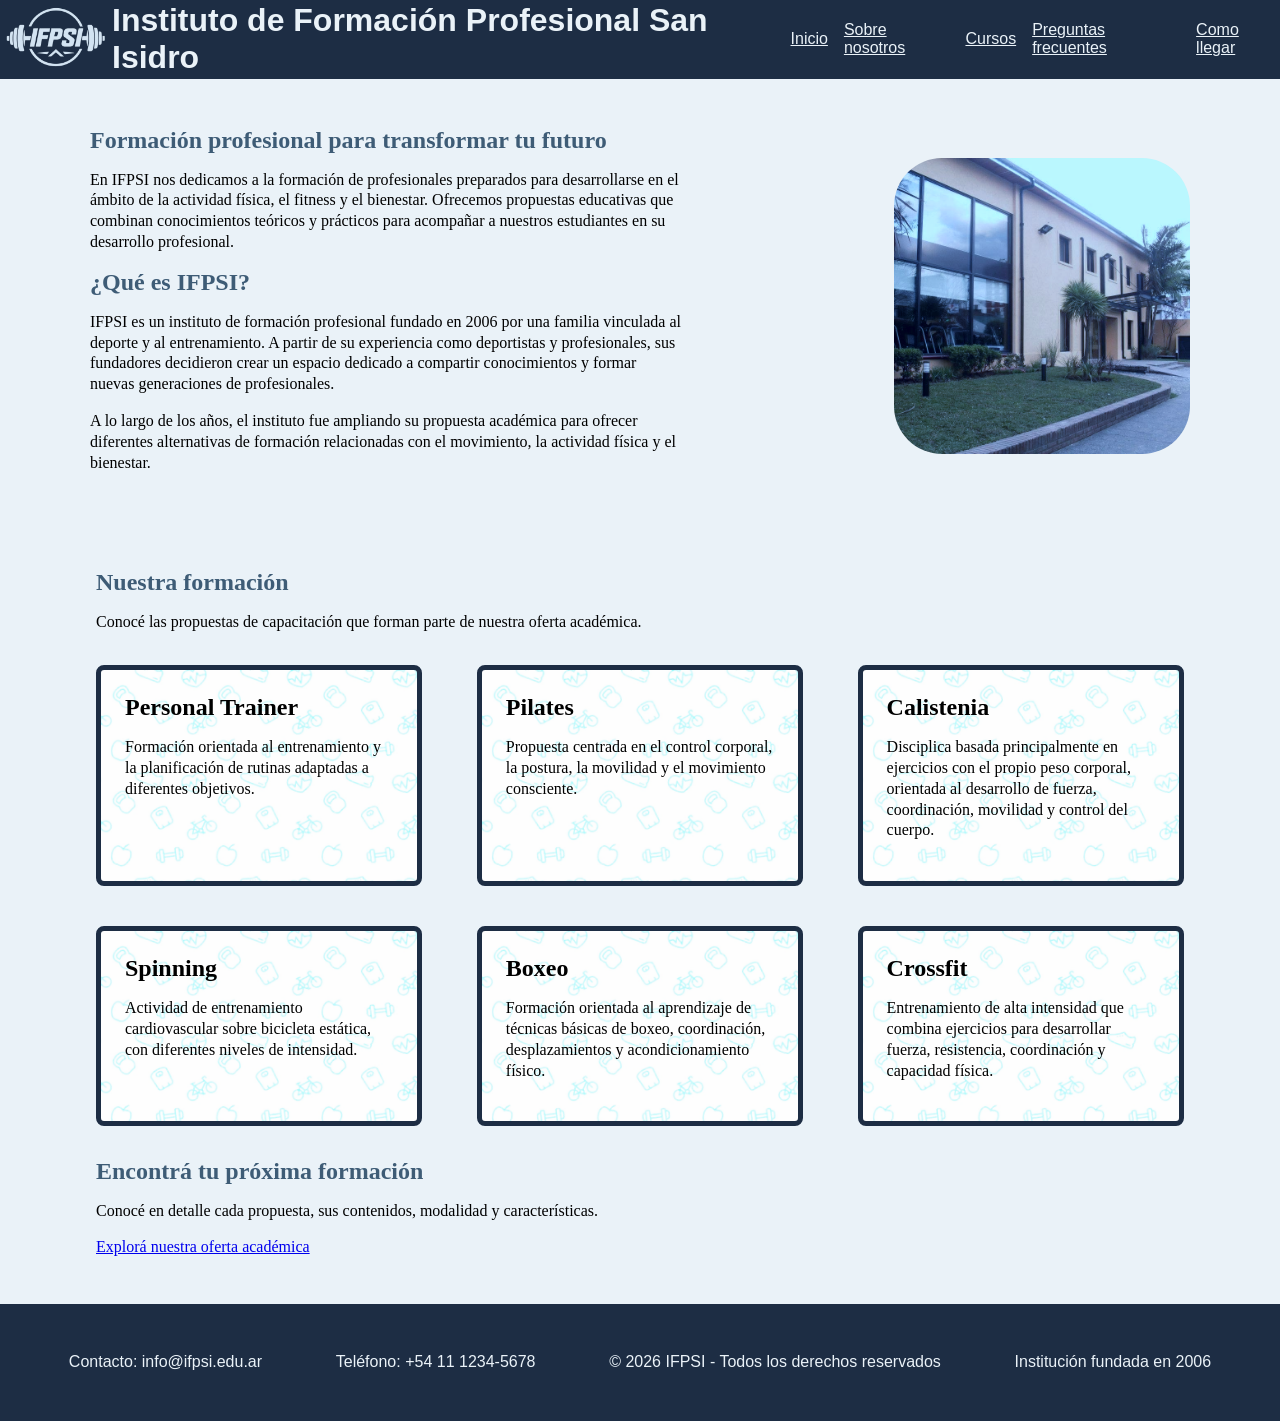
==== index.html @ 62660302 "Actualizar estructura de sección "nuestra formación" y ajustar márgenes en el diseño" ====
<!DOCTYPE html>
<html lang="es">
<head>
    <meta charset="UTF-8">
    <meta name="viewport" content="width=device-width, initial-scale=1.0">
    <title>Instituto de Formacion Profesional San Isidro</title>
    <link rel="stylesheet" href="./styles/styles.css">

</head>
<body>
    <header>
        <!-- <div class="header-container"> -->
            <figure>
                <a href="index.html">
                    <img class="logo" src="./assets/imagen/logo-claro.png" alt="Logo del Instituto de Formación Profesional San Isidro">
                </a>
            </figure>
            <h1>Instituto de Formación Profesional San Isidro</h1>
        <!-- </div> -->
        <nav class="navbar">
            <ul>
                <li><a href="index.html">Inicio</a></li>
                <li><a href="./pages/sobre-nosotros.html">Sobre nosotros</a></li>
                <li><a href="./pages/cursos.html">Cursos</a></li>
                <li><a href="./pages/preguntas-frecuentes.html">Preguntas frecuentes</a></li>
                <li><a href="./pages/como-llegar.html">Como llegar</a></li>
            </ul> 
            <!-- Aclaración: si colocaba # en el href de la página sobre la que trabajaba, no me recargaba la página correspondiente. Por eso tuve que colocar la ruta completa de cada página. -->
        </nav>
    </header>

    <main>
        <section class="presentacion">
            <div>
                <h2>Formación profesional para transformar tu futuro</h2>
                <p>En IFPSI nos dedicamos a la formación de profesionales preparados para desarrollarse en el ámbito de la actividad física, el fitness y el bienestar. Ofrecemos propuestas educativas que combinan conocimientos teóricos y prácticos para acompañar a nuestros estudiantes en su desarrollo profesional.</p>
            
                <h2>¿Qué es IFPSI?</h2>
                <p>IFPSI es un instituto de formación profesional fundado en 2006 por una familia vinculada al deporte y al entrenamiento. A partir de su experiencia como deportistas y profesionales, sus fundadores decidieron crear un espacio dedicado a compartir conocimientos y formar nuevas generaciones de profesionales.</p>
                <p>A lo largo de los años, el instituto fue ampliando su propuesta académica para ofrecer diferentes alternativas de formación relacionadas con el movimiento, la actividad física y el bienestar.</p>

            </div>

            <figure>
                <img class="imagen-fachada" src="./assets/imagen/ipsi-fachada.png" alt="Imagen de la fachada del Instituto de Formación Profesional San Isidro">
            </figure>
        </section>

        <section>
        

        <section class="nuestra-formacion">
            <div>
            <h2>Nuestra formación</h2>
            <p>Conocé las propuestas de capacitación que forman parte de nuestra oferta académica.</p>
            </div>
            

            <div class="cursos-container">

                <article>
                    <h3>Personal Trainer</h3>
                    <p>Formación orientada al entrenamiento y la planificación de rutinas adaptadas a diferentes objetivos.</p>
                </article>

                <article>
                    <h3>Pilates</h3>
                    <p>Propuesta centrada en el control corporal, la postura, la movilidad y el movimiento consciente.</p>
                </article>

                <article>
                    <h3>Calistenia</h3>
                    <p>Disciplica basada principalmente en ejercicios con el propio peso corporal, orientada al desarrollo de fuerza, coordinación, movilidad y control del cuerpo.</p>
                </article>

                <article>
                    <h3>Spinning</h3>
                    <p>Actividad de entrenamiento cardiovascular sobre bicicleta estática, con diferentes niveles de intensidad.</p>
                </article>

                <article>
                    <h3>Boxeo</h3>
                    <p>Formación orientada al aprendizaje de técnicas básicas de boxeo, coordinación, desplazamientos y acondicionamiento físico.</p>
                </article>

                <article>
                    <h3>Crossfit</h3>
                    <p>Entrenamiento de alta intensidad que combina ejercicios para desarrollar fuerza, resistencia, coordinación y capacidad física.</p>
                </article>

            </div>

        </section>

        <section class="enlaces-final-html">
            <h2>Encontrá tu próxima formación</h2>

            <p>Conocé en detalle cada propuesta, sus contenidos, modalidad y características.</p>
            
            <a href="./pages/cursos.html">Explorá nuestra oferta académica</a>
        </section>
    </main>

    <footer>
        <p>Contacto: info@ifpsi.edu.ar</p>
        <p>Teléfono: +54 11 1234-5678</p> 
        <p>© 2026 IFPSI - Todos los derechos reservados</p>
        <p>Institución fundada en 2006</p>
       
    </footer>
</body>
</html>
---- styles/styles.css ----
/* ===== BASES DE CSS ===== */

* {margin: 0;
    padding: 0;
    box-sizing: border-box;
}

:root {
    --color-fondo-oscuro: #1D2D44;
    --color-texto-claro: #EAF2F8;
    --color-secundario:#3E5C76;
}

h2 {
    color: var(--color-secundario);
}

p {
    line-height: 1.3;
    margin-bottom: 1rem;
    margin-top: 1rem;
}

/* ===== INDEX ===== */

/* ===== HEADER ===== */


header {
    display: flex;
    align-items: center;
    justify-content: space-around;
    width: 100%;
    background-color: var(--color-fondo-oscuro);
    font-family: 'Roboto', sans-serif;
    position: sticky;
    top: 0;
}

/* ===== ELEMENTOS DEL HEADER ===== */


/* .header-container {
    display: flex;
    align-items: center;
    justify-content: space-between;
    gap: 2rem;
} */

/* LOGO */

.logo {
    width: 7rem;
}

/* TITULO */

h1 {
    color: var(--color-texto-claro);
    font-size: 2rem;

}

h3{
    font-size: 1.5rem;
}

/* BARRA DE NAVEGACION */

.navbar {
    display: flex;
    align-items: center;
    font-size: 1rem;
    
}

/* lista de la barra de navegacion */

nav ul {
    display: flex;
    list-style: none;
    align-items: center;
    gap: 1rem; 
    
}

/* COLOR DEL TEXTO DE LA BARRA DE NAVEGACION */
nav a {
    color: var(--color-texto-claro);
    
}

/* ===== FOOTER ===== */

footer {
    background-color: var(--color-fondo-oscuro);
    color: var(--color-texto-claro);
    display: flex;
    justify-content: center;
    justify-content: space-around;
    padding: 2rem;
    font-family: 'Roboto', sans-serif;
}

/* ===== BODY ===== */

/* ===== MAIN ===== */

main {
    padding: 48px;
    display: flex;
    flex-direction: column;
    gap: 3rem;
    background-color: var(--color-texto-claro);

}

/* SECCION 1 INDEX */
.presentacion {
    display: flex;
    align-items: center;
    gap: 8rem;
    justify-content: space-around;
    margin-bottom: 2rem;
}

.presentacion div {
    width: 50%;
}

.presentacion figure {
    width: 25%;
}

.presentacion img {
    width: 100%;
    border-radius: 3rem;
}

/* SECCION 2 INDEX*/

.nuestra-formacion {
    display: flex;
    flex-direction: column;
    justify-content: center;
    padding: 0 2rem;
    margin-bottom: 2rem;
}

.nuestra-formacion div {
    padding: 0 1rem;
}


.cursos-container {
    display: flex;
    justify-content: center;
    gap: 2.5rem;
    flex-wrap: wrap;
    margin-top: 1rem;
    align-items: stretch;
    justify-content: space-between;

}

.cursos-container article {
   padding: 24px;
   border: 5px solid var(--color-fondo-oscuro);
   background-image: url(../assets/imagen/fondo-cards-index.png);
   background-size: cover;
   border-radius: 0.5rem;
   width: 30%;
   

}


.enlaces-final-html {
   padding: 0 48px;
}

/* ===== PAGINA DE CURSOS ===== */

.seccion-1-cursos{
    display: flex;
    flex-direction: column;
    justify-content: center;
    gap: 2rem;
    padding: 0 2rem;
    margin-bottom: 2rem;

}


.cursos-generales{
display: flex;
flex-wrap: wrap;
gap: 2rem;
}

.cursos-generales article{
    width: 100vw;
    border-radius: 12px;
    overflow: hidden;
    background-color: #1D2D44;
    color: white;
    text-align: justify;
    border: 5px solid var(--color-fondo-oscuro);
}

.cursos-generales div p{
    font-size: small;
}


.cursos-generales img{
    width: 100%;
    height: 200px;
    border-radius: 0.5rem;
    object-fit: cover;
    display: block;
}

.formaciones-interes li{
    list-style: none;
}

.seccion-2-cursos{
    padding: 0 2rem;
}

.seccion-3-cursos{
    padding: 0 2rem;
}
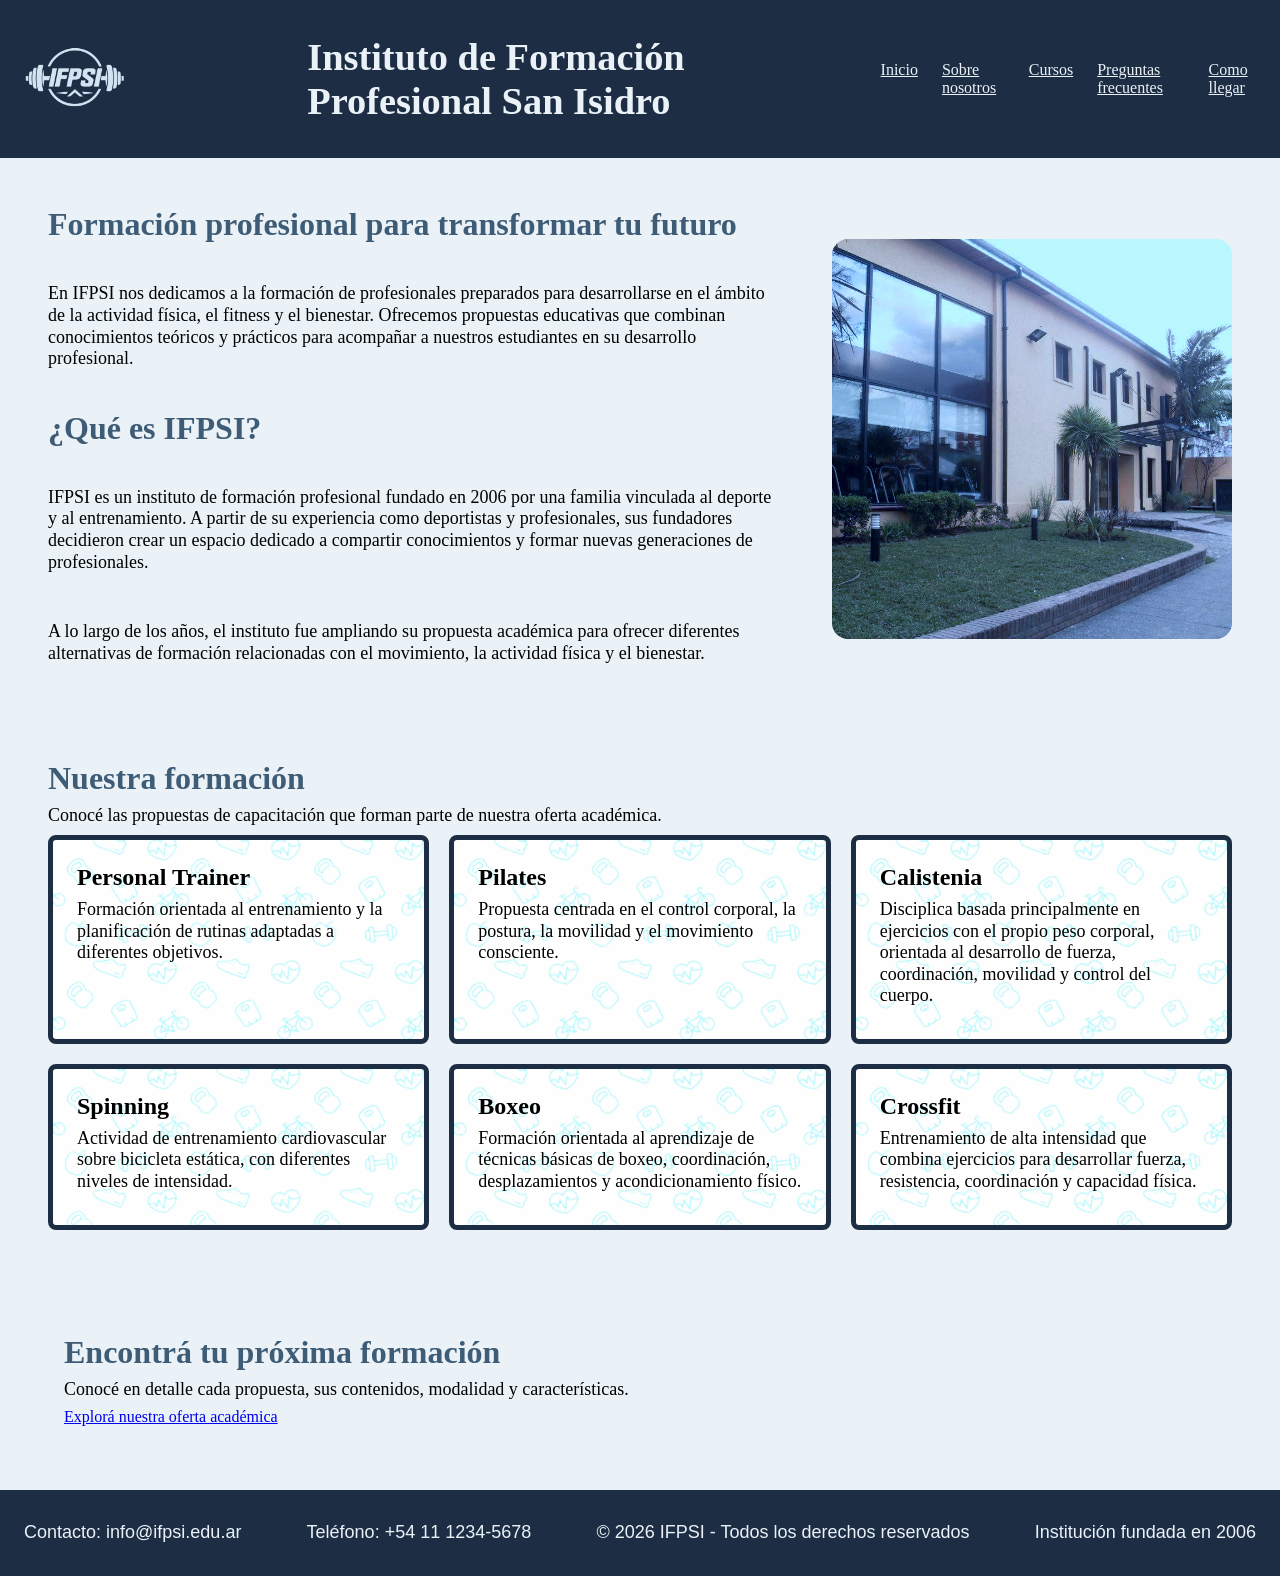
==== commit 05a9b76d: "Actualizar estructura y estilos en index.html y styles.css" ====
--- a/index.html
+++ b/index.html
@@ -9,14 +9,14 @@
 </head>
 <body>
     <header>
-        <!-- <div class="header-container"> -->
+        <div class="header-container">
             <figure>
                 <a href="index.html">
                     <img class="logo" src="./assets/imagen/logo-claro.png" alt="Logo del Instituto de Formación Profesional San Isidro">
                 </a>
             </figure>
             <h1>Instituto de Formación Profesional San Isidro</h1>
-        <!-- </div> -->
+        </div>
         <nav class="navbar">
             <ul>
                 <li><a href="index.html">Inicio</a></li>
@@ -45,8 +45,6 @@
                 <img class="imagen-fachada" src="./assets/imagen/ipsi-fachada.png" alt="Imagen de la fachada del Instituto de Formación Profesional San Isidro">
             </figure>
         </section>
-
-        <section>
         
 
         <section class="nuestra-formacion">
--- a/styles/styles.css
+++ b/styles/styles.css
@@ -1,4 +1,5 @@
 /* ===== BASES DE CSS ===== */
+
 
 * {margin: 0;
     padding: 0;
@@ -9,17 +10,48 @@
     --color-fondo-oscuro: #1D2D44;
     --color-texto-claro: #EAF2F8;
     --color-secundario:#3E5C76;
+    --title-size: clamp(2rem, 3vw, 2.5rem);
+    --subtitle-size: clamp(1.5rem, 2.5vw, 2rem);
+    --h3-size: clamp(1rem, 2vw, 1.5rem);
+    --body-size: clamp(1rem, 1.5vw, 1.125rem);
+    --list-size: clamp(0.8rem, 1.4vw, 1rem);
+}
+
+/* TITULOS Y GENERALES*/
+
+h1 {
+    color: var(--color-texto-claro);
+    font-size: var(--title-size);    
+    padding: 1rem;
+
 }
 
 h2 {
     color: var(--color-secundario);
+    font-size: var(--subtitle-size);
+}
+
+
+h3{
+    font-size: var(--h3-size);
 }
 
 p {
-    line-height: 1.3;
-    margin-bottom: 1rem;
-    margin-top: 1rem;
-}
+    line-height: 1.2;
+    margin-bottom: 0.5rem;
+    margin-top: 0.5rem;
+    font-size: var(--body-size);
+}
+
+li {
+    font-size: var(--list-size);
+}
+
+ul {
+    padding-left: 1.2rem;
+}
+
+
 
 /* ===== INDEX ===== */
 
@@ -28,42 +60,29 @@
 
 header {
     display: flex;
+    flex-direction: column;
+    justify-content: center;
     align-items: center;
-    justify-content: space-around;
-    width: 100%;
+    gap: 0.5rem;
+    padding: 1.2rem;
     background-color: var(--color-fondo-oscuro);
-    font-family: 'Roboto', sans-serif;
     position: sticky;
     top: 0;
-}
-
+    grid-area: header;
+}
+
+.header-container {
+    display: flex;
+    flex-direction: row;
+    align-items: center;
+}
 /* ===== ELEMENTOS DEL HEADER ===== */
 
-
-/* .header-container {
-    display: flex;
-    align-items: center;
-    justify-content: space-between;
-    gap: 2rem;
-} */
-
-/* LOGO */
 
 .logo {
     width: 7rem;
 }
 
-/* TITULO */
-
-h1 {
-    color: var(--color-texto-claro);
-    font-size: 2rem;
-
-}
-
-h3{
-    font-size: 1.5rem;
-}
 
 /* BARRA DE NAVEGACION */
 
@@ -79,8 +98,8 @@
 nav ul {
     display: flex;
     list-style: none;
-    align-items: center;
-    gap: 1rem; 
+    justify-content: center;
+    gap: 1.5rem; 
     
 }
 
@@ -93,48 +112,61 @@
 /* ===== FOOTER ===== */
 
 footer {
+    display: flex;
+    flex-direction: column;
+    align-items: center;
+    gap: 0.2rem;
+    padding: 1.5rem;
     background-color: var(--color-fondo-oscuro);
     color: var(--color-texto-claro);
-    display: flex;
-    justify-content: center;
-    justify-content: space-around;
-    padding: 2rem;
     font-family: 'Roboto', sans-serif;
+    grid-area: footer;
 }
 
 /* ===== BODY ===== */
 
+body {
+    display: grid;
+    grid-template-areas:
+    "header"
+    "main"
+    "footer";
+    grid-template-columns: 1fr;
+}
+
 /* ===== MAIN ===== */
 
 main {
-    padding: 48px;
-    display: flex;
-    flex-direction: column;
-    gap: 3rem;
+    padding: 1.5rem;
+    display: flex;
+    flex-direction: column;
+    gap: 2rem;
     background-color: var(--color-texto-claro);
+    grid-area: main;
 
 }
 
 /* SECCION 1 INDEX */
 .presentacion {
     display: flex;
-    align-items: center;
-    gap: 8rem;
-    justify-content: space-around;
+    flex-direction: column;
+    gap: 1.5rem;
     margin-bottom: 2rem;
 }
 
 .presentacion div {
-    width: 50%;
+    width: 100%;
 }
 
 .presentacion figure {
-    width: 25%;
+    width: 100%;
 }
 
 .presentacion img {
     width: 100%;
-    border-radius: 3rem;
+    border-radius: 1rem;
+    height: auto;
+    display: block;
 }
 
 /* SECCION 2 INDEX*/
@@ -143,23 +175,14 @@
     display: flex;
     flex-direction: column;
     justify-content: center;
-    padding: 0 2rem;
     margin-bottom: 2rem;
 }
 
-.nuestra-formacion div {
-    padding: 0 1rem;
-}
-
 
 .cursos-container {
-    display: flex;
-    justify-content: center;
-    gap: 2.5rem;
-    flex-wrap: wrap;
-    margin-top: 1rem;
-    align-items: stretch;
-    justify-content: space-between;
+    display: grid;
+    grid-template-columns: 1fr;
+    gap: 20px;
 
 }
 
@@ -169,37 +192,37 @@
    background-image: url(../assets/imagen/fondo-cards-index.png);
    background-size: cover;
    border-radius: 0.5rem;
-   width: 30%;
    
 
 }
 
 
 .enlaces-final-html {
-   padding: 0 48px;
+   padding: 1rem;
 }
 
 /* ===== PAGINA DE CURSOS ===== */
+
+/* Sección 1 cursos */
 
 .seccion-1-cursos{
     display: flex;
     flex-direction: column;
     justify-content: center;
     gap: 2rem;
-    padding: 0 2rem;
+    padding: 1rem;
     margin-bottom: 2rem;
 
 }
 
 
 .cursos-generales{
-display: flex;
-flex-wrap: wrap;
-gap: 2rem;
+display: grid;
+grid-template-columns: 1fr;
+gap: 20px;
 }
 
 .cursos-generales article{
-    width: 100vw;
     border-radius: 12px;
     overflow: hidden;
     background-color: #1D2D44;
@@ -208,27 +231,124 @@
     border: 5px solid var(--color-fondo-oscuro);
 }
 
-.cursos-generales div p{
-    font-size: small;
-}
-
 
 .cursos-generales img{
     width: 100%;
-    height: 200px;
+    height: 300px;
     border-radius: 0.5rem;
     object-fit: cover;
     display: block;
-}
-
-.formaciones-interes li{
-    list-style: none;
-}
+    object-position: center 25%;
+}
+
+
+/* seccion 2 cursos */
 
 .seccion-2-cursos{
-    padding: 0 2rem;
-}
+    padding: 1rem;
+}
+
+/* seccion 3 cursos */
 
 .seccion-3-cursos{
-    padding: 0 2rem;
-}
+    padding: 1rem;
+}
+
+/* ===== MEDIA QUERIES ===== */
+
+/* MIN WIDTH 768px */
+
+
+@media (min-width: 768px) {
+    .cursos-container,
+    .cursos-generales {
+        grid-template-columns: repeat(2, 1fr);
+    }
+}
+
+
+@media (min-width: 768px) {
+    main {
+        padding: 2.5rem;
+        gap: 3rem;
+    }
+}
+
+
+@media (min-width: 768px) {
+    .presentacion {
+        flex-direction: row;
+        align-items: center;
+        gap: 2rem;
+    }
+
+    .presentacion div {
+        flex: 3;
+        width: auto;
+        min-width: 0;
+    }
+
+    .presentacion figure {
+        flex: 2;
+        width: auto;
+        min-width: 0;
+    }
+
+     .presentacion img {
+        width: 100%;
+        height: auto;
+        display: block;
+    }
+
+    .presentacion div {
+    display: flex;
+    flex-direction: column;
+    gap: 0.5rem;
+}
+
+}
+
+@media (min-width: 768px) {
+    header,
+    footer {
+        flex-direction: row;
+        align-items: center;
+        justify-content: space-between;
+
+    }
+}
+
+
+/* MIN WIDTH 1024px */
+
+@media (min-width: 1024px) {
+    .cursos-container,
+    .cursos-generales {
+        grid-template-columns: repeat(3, 1fr);
+    }
+}
+
+@media (min-width: 1024px) {
+    main {
+        padding: 3rem;
+        gap: 3.5rem;
+    }
+
+    .header-container {
+        gap: 10rem;
+    }
+}
+
+@media (min-width: 1024px) {
+    .presentacion {
+        gap: 3rem;
+    }
+
+    .presentacion div {
+        gap: 2rem;
+    }
+
+    .presentacion figure {
+        max-width: 400px;
+    }
+}
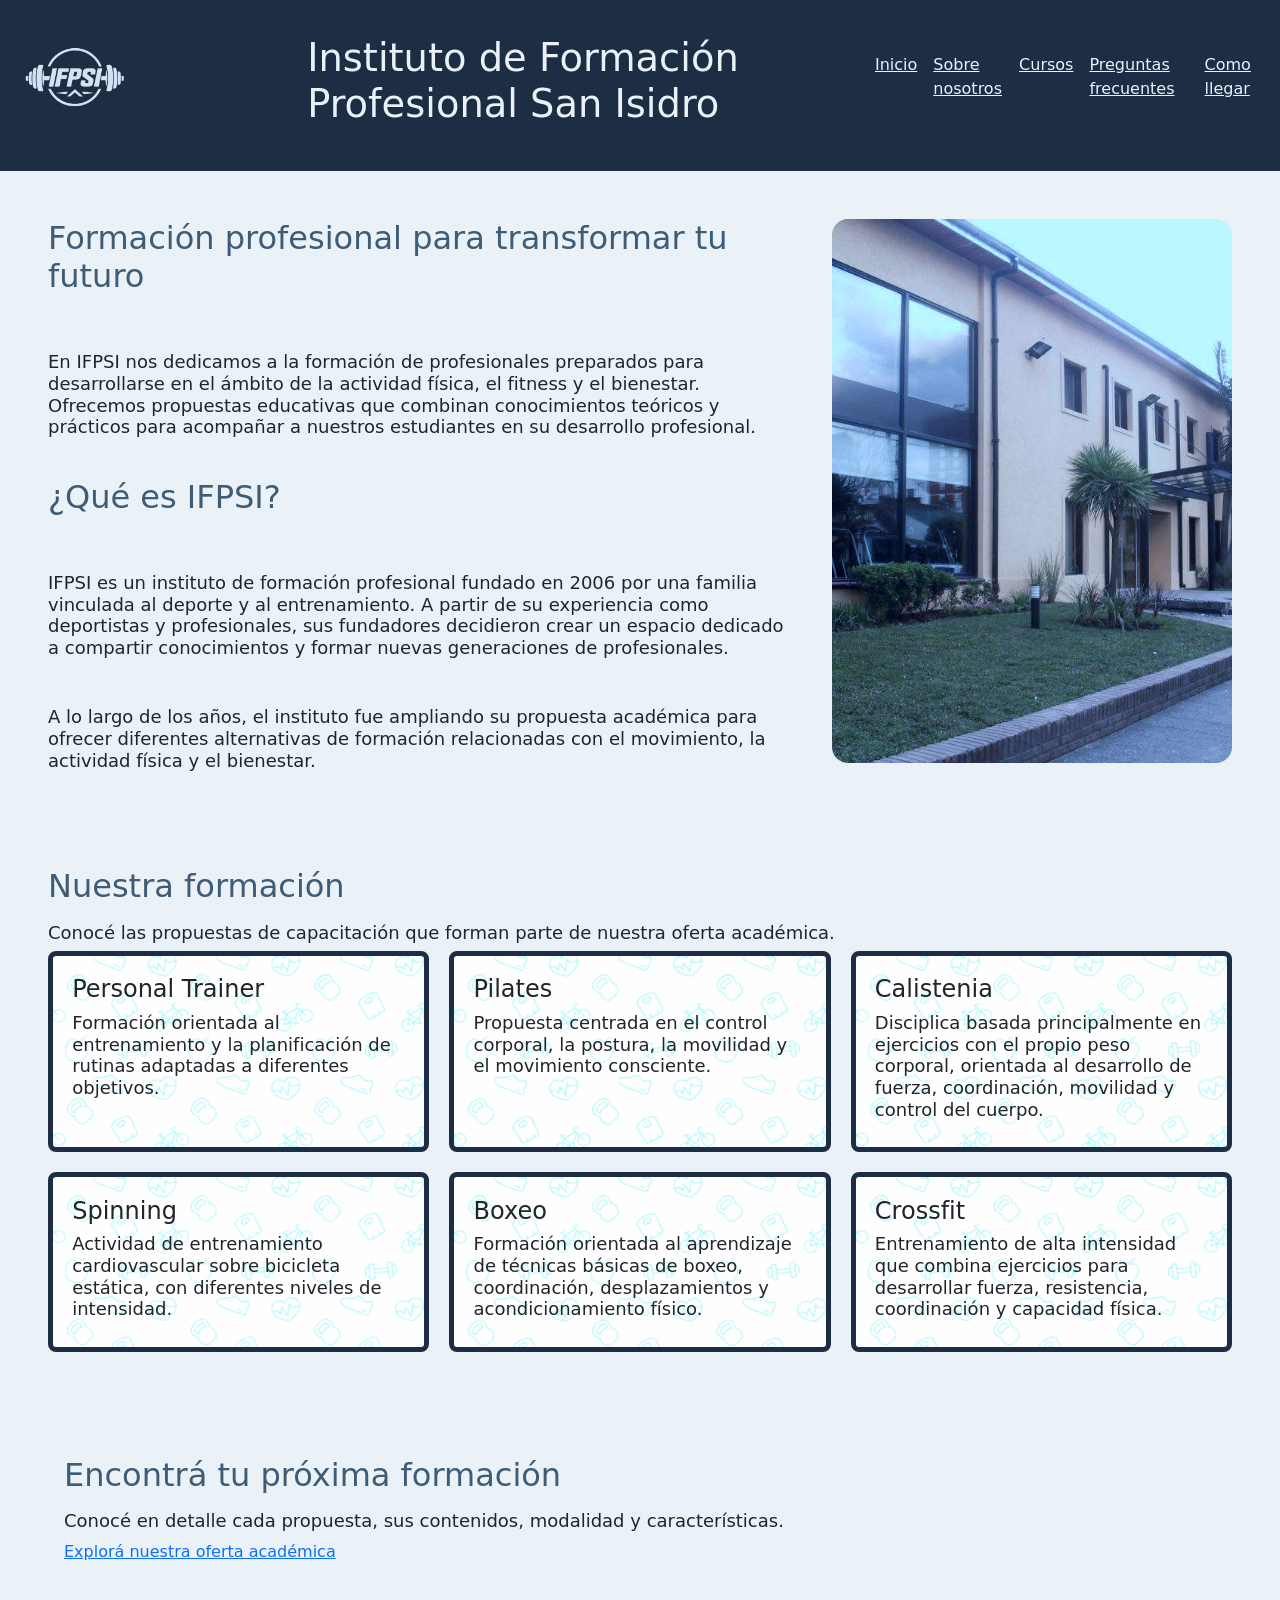
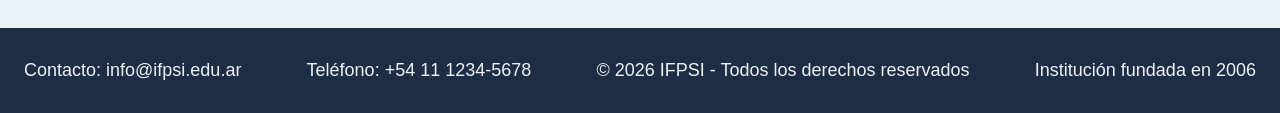
==== commit cf3a790f: "Agregar Bootstrap a las páginas y actualizar estilos en styles.css" ====
--- a/index.html
+++ b/index.html
@@ -4,6 +4,7 @@
     <meta charset="UTF-8">
     <meta name="viewport" content="width=device-width, initial-scale=1.0">
     <title>Instituto de Formacion Profesional San Isidro</title>
+    <link href="https://cdn.jsdelivr.net/npm/bootstrap@5.3.8/dist/css/bootstrap.min.css" rel="stylesheet" integrity="sha384-sRIl4kxILFvY47J16cr9ZwB07vP4J8+LH7qKQnuqkuIAvNWLzeN8tE5YBujZqJLB" crossorigin="anonymous">
     <link rel="stylesheet" href="./styles/styles.css">
 
 </head>
@@ -106,5 +107,6 @@
         <p>Institución fundada en 2006</p>
        
     </footer>
+    <script src="https://cdn.jsdelivr.net/npm/bootstrap@5.3.8/dist/js/bootstrap.bundle.min.js" integrity="sha384-FKyoEForCGlyvwx9Hj09JcYn3nv7wiPVlz7YYwJrWVcXK/BmnVDxM+D2scQbITxI" crossorigin="anonymous"></script>
 </body>
 </html> 
--- a/styles/styles.css
+++ b/styles/styles.css
@@ -10,11 +10,11 @@
     --color-fondo-oscuro: #1D2D44;
     --color-texto-claro: #EAF2F8;
     --color-secundario:#3E5C76;
-    --title-size: clamp(2rem, 3vw, 2.5rem);
+    --title-size: clamp(1.3rem, 3vw, 2.5rem);
     --subtitle-size: clamp(1.5rem, 2.5vw, 2rem);
     --h3-size: clamp(1rem, 2vw, 1.5rem);
     --body-size: clamp(1rem, 1.5vw, 1.125rem);
-    --list-size: clamp(0.8rem, 1.4vw, 1rem);
+    --list-size: clamp(0.8rem, 1.8vw, 1rem);
 }
 
 /* TITULOS Y GENERALES*/
@@ -29,11 +29,13 @@
 h2 {
     color: var(--color-secundario);
     font-size: var(--subtitle-size);
+    margin-bottom: 1rem;
 }
 
 
 h3{
     font-size: var(--h3-size);
+    margin-bottom: 0.5rem;
 }
 
 p {
@@ -52,8 +54,6 @@
 }
 
 
-
-/* ===== INDEX ===== */
 
 /* ===== HEADER ===== */
 
@@ -99,14 +99,14 @@
     display: flex;
     list-style: none;
     justify-content: center;
-    gap: 1.5rem; 
+    gap: 1rem; 
     
 }
 
 /* COLOR DEL TEXTO DE LA BARRA DE NAVEGACION */
 nav a {
     color: var(--color-texto-claro);
-    
+
 }
 
 /* ===== FOOTER ===== */
@@ -146,6 +146,7 @@
 
 }
 
+/* ===== INDEX ===== */
 /* SECCION 1 INDEX */
 .presentacion {
     display: flex;
@@ -187,7 +188,7 @@
 }
 
 .cursos-container article {
-   padding: 24px;
+   padding: 1.2rem;
    border: 5px solid var(--color-fondo-oscuro);
    background-image: url(../assets/imagen/fondo-cards-index.png);
    background-size: cover;
@@ -254,6 +255,36 @@
     padding: 1rem;
 }
 
+/* ===== PÁGINA SOBRE-NOSOTROS ===== */
+
+/* seccion historia */
+
+.historia,
+.mision,
+.compromiso {
+    display: flex;
+    flex-direction: column;
+    gap: 1.5rem;
+    padding: 1.2rem;
+}
+
+.historia figure,
+.mision figure,
+.compromiso figure {
+    width: 100%;
+    margin: 0;
+}
+
+.historia img,
+.mision img,
+.compromiso img {
+    display: block;
+    width: 100%;
+    height: auto;
+}
+
+
+
 /* ===== MEDIA QUERIES ===== */
 
 /* MIN WIDTH 768px */
@@ -278,8 +309,8 @@
 @media (min-width: 768px) {
     .presentacion {
         flex-direction: row;
-        align-items: center;
-        gap: 2rem;
+        align-items: stretch;
+        gap: 0.5rem;
     }
 
     .presentacion div {
@@ -296,7 +327,9 @@
 
      .presentacion img {
         width: 100%;
-        height: auto;
+        height: 100%;
+        object-fit: cover;
+        object-position: center;
         display: block;
     }
 
@@ -351,4 +384,40 @@
     .presentacion figure {
         max-width: 400px;
     }
+}
+
+/* media queries de sobre-nosotros */
+
+
+@media (min-width: 1024px) {
+    .historia,
+    .mision,
+    .compromiso {
+        flex-direction: row;
+        align-items: center;
+        gap: 2rem;
+    }
+
+    .historia > div,
+    .mision > div,
+    .compromiso > div {
+        flex: 3;
+        min-width: 0;
+    }
+
+    .historia figure,
+    .mision figure,
+    .compromiso figure {
+        flex: 2;
+        min-width: 0;
+        aspect-ratio: 4 / 3;
+    }
+
+    .historia img,
+    .mision img,
+    .compromiso img {
+        width: 100%;
+        height: 100%;
+        object-fit: cover;
+    }
 }
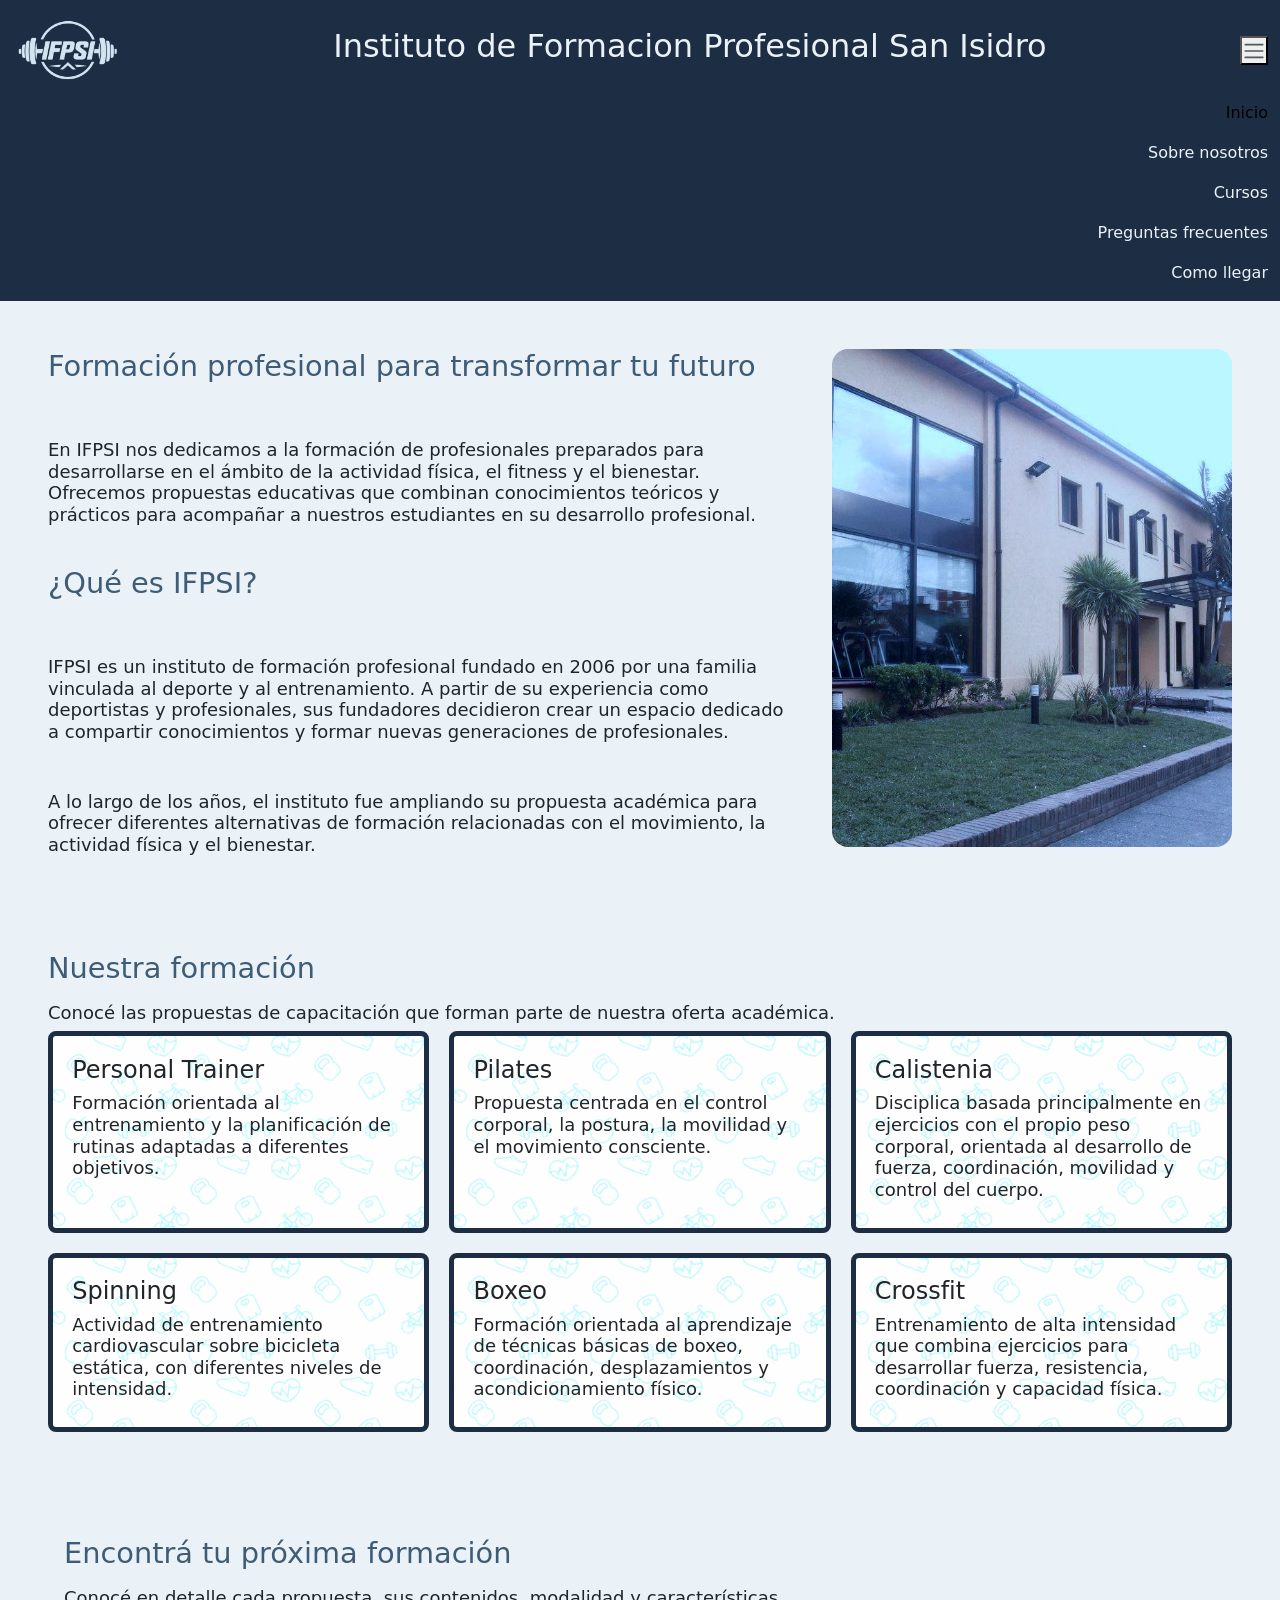
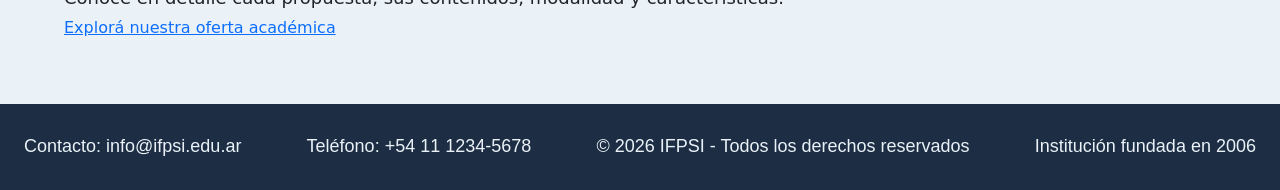
==== commit 0c3b436b: "Actualizar la estructura de navegación y estilos en varias páginas, incluyendo Bootstrap para mejora" ====
--- a/index.html
+++ b/index.html
@@ -1,32 +1,52 @@
 <!DOCTYPE html>
 <html lang="es">
+
 <head>
     <meta charset="UTF-8">
     <meta name="viewport" content="width=device-width, initial-scale=1.0">
     <title>Instituto de Formacion Profesional San Isidro</title>
-    <link href="https://cdn.jsdelivr.net/npm/bootstrap@5.3.8/dist/css/bootstrap.min.css" rel="stylesheet" integrity="sha384-sRIl4kxILFvY47J16cr9ZwB07vP4J8+LH7qKQnuqkuIAvNWLzeN8tE5YBujZqJLB" crossorigin="anonymous">
+    <link href="https://cdn.jsdelivr.net/npm/bootstrap@5.3.8/dist/css/bootstrap.min.css" rel="stylesheet"
+        integrity="sha384-sRIl4kxILFvY47J16cr9ZwB07vP4J8+LH7qKQnuqkuIAvNWLzeN8tE5YBujZqJLB" crossorigin="anonymous">
     <link rel="stylesheet" href="./styles/styles.css">
 
 </head>
+
 <body>
     <header>
-        <div class="header-container">
-            <figure>
-                <a href="index.html">
-                    <img class="logo" src="./assets/imagen/logo-claro.png" alt="Logo del Instituto de Formación Profesional San Isidro">
+        <nav class="navbar">
+            <div class="container-fluid">
+                <a class="navbar-brand" href="./index.html">
+                    <img class="logo" src="./assets/imagen/logo-claro.png" alt="Logo de IFPSI">
                 </a>
-            </figure>
-            <h1>Instituto de Formación Profesional San Isidro</h1>
-        </div>
-        <nav class="navbar">
-            <ul>
-                <li><a href="index.html">Inicio</a></li>
-                <li><a href="./pages/sobre-nosotros.html">Sobre nosotros</a></li>
-                <li><a href="./pages/cursos.html">Cursos</a></li>
-                <li><a href="./pages/preguntas-frecuentes.html">Preguntas frecuentes</a></li>
-                <li><a href="./pages/como-llegar.html">Como llegar</a></li>
-            </ul> 
-            <!-- Aclaración: si colocaba # en el href de la página sobre la que trabajaba, no me recargaba la página correspondiente. Por eso tuve que colocar la ruta completa de cada página. -->
+
+                <div>
+                    <h1>Instituto de Formacion Profesional San Isidro</h1>
+                </div>
+
+                <button class="navbar-button" type="button" data-bs-toggle="collapse" data-bs-target="#navbarNav"
+                    aria-controls="navbarNav" aria-expanded="false" aria-label="Toggle navigation">
+                    <span class="navbar-toggler-icon"></span>
+                </button>
+                <div class="navbar-collapse" id="navbarNav">
+                    <ul class="navbar-nav text-end">
+                        <li class="nav-item">
+                            <a class="nav-link active" aria-current="page" href="#">Inicio</a>
+                        </li>
+                        <li class="nav-item">
+                            <a class="nav-link" href="./pages/sobre-nosotros.html">Sobre nosotros</a>
+                        </li>
+                        <li class="nav-item">
+                            <a class="nav-link" href="./pages/cursos.html">Cursos</a>
+                        </li>
+                        <li class="nav-item">
+                            <a class="nav-link" href="./pages/preguntas-frecuentes.html">Preguntas frecuentes</a>
+                        </li>
+                        <li class="nav-item">
+                            <a class="nav-link" href="./pages/como-llegar.html">Como llegar</a>
+                        </li>
+                    </ul>
+                </div>
+            </div>
         </nav>
     </header>
 
@@ -34,57 +54,71 @@
         <section class="presentacion">
             <div>
                 <h2>Formación profesional para transformar tu futuro</h2>
-                <p>En IFPSI nos dedicamos a la formación de profesionales preparados para desarrollarse en el ámbito de la actividad física, el fitness y el bienestar. Ofrecemos propuestas educativas que combinan conocimientos teóricos y prácticos para acompañar a nuestros estudiantes en su desarrollo profesional.</p>
-            
+                <p>En IFPSI nos dedicamos a la formación de profesionales preparados para desarrollarse en el ámbito de
+                    la actividad física, el fitness y el bienestar. Ofrecemos propuestas educativas que combinan
+                    conocimientos teóricos y prácticos para acompañar a nuestros estudiantes en su desarrollo
+                    profesional.</p>
+
                 <h2>¿Qué es IFPSI?</h2>
-                <p>IFPSI es un instituto de formación profesional fundado en 2006 por una familia vinculada al deporte y al entrenamiento. A partir de su experiencia como deportistas y profesionales, sus fundadores decidieron crear un espacio dedicado a compartir conocimientos y formar nuevas generaciones de profesionales.</p>
-                <p>A lo largo de los años, el instituto fue ampliando su propuesta académica para ofrecer diferentes alternativas de formación relacionadas con el movimiento, la actividad física y el bienestar.</p>
+                <p>IFPSI es un instituto de formación profesional fundado en 2006 por una familia vinculada al deporte y
+                    al entrenamiento. A partir de su experiencia como deportistas y profesionales, sus fundadores
+                    decidieron crear un espacio dedicado a compartir conocimientos y formar nuevas generaciones de
+                    profesionales.</p>
+                <p>A lo largo de los años, el instituto fue ampliando su propuesta académica para ofrecer diferentes
+                    alternativas de formación relacionadas con el movimiento, la actividad física y el bienestar.</p>
 
             </div>
 
             <figure>
-                <img class="imagen-fachada" src="./assets/imagen/ipsi-fachada.png" alt="Imagen de la fachada del Instituto de Formación Profesional San Isidro">
+                <img class="imagen-fachada" src="./assets/imagen/ipsi-fachada.png"
+                    alt="Imagen de la fachada del Instituto de Formación Profesional San Isidro">
             </figure>
         </section>
-        
+
 
         <section class="nuestra-formacion">
             <div>
-            <h2>Nuestra formación</h2>
-            <p>Conocé las propuestas de capacitación que forman parte de nuestra oferta académica.</p>
+                <h2>Nuestra formación</h2>
+                <p>Conocé las propuestas de capacitación que forman parte de nuestra oferta académica.</p>
             </div>
-            
+
 
             <div class="cursos-container">
 
                 <article>
                     <h3>Personal Trainer</h3>
-                    <p>Formación orientada al entrenamiento y la planificación de rutinas adaptadas a diferentes objetivos.</p>
+                    <p>Formación orientada al entrenamiento y la planificación de rutinas adaptadas a diferentes
+                        objetivos.</p>
                 </article>
 
                 <article>
                     <h3>Pilates</h3>
-                    <p>Propuesta centrada en el control corporal, la postura, la movilidad y el movimiento consciente.</p>
+                    <p>Propuesta centrada en el control corporal, la postura, la movilidad y el movimiento consciente.
+                    </p>
                 </article>
 
                 <article>
                     <h3>Calistenia</h3>
-                    <p>Disciplica basada principalmente en ejercicios con el propio peso corporal, orientada al desarrollo de fuerza, coordinación, movilidad y control del cuerpo.</p>
+                    <p>Disciplica basada principalmente en ejercicios con el propio peso corporal, orientada al
+                        desarrollo de fuerza, coordinación, movilidad y control del cuerpo.</p>
                 </article>
 
                 <article>
                     <h3>Spinning</h3>
-                    <p>Actividad de entrenamiento cardiovascular sobre bicicleta estática, con diferentes niveles de intensidad.</p>
+                    <p>Actividad de entrenamiento cardiovascular sobre bicicleta estática, con diferentes niveles de
+                        intensidad.</p>
                 </article>
 
                 <article>
                     <h3>Boxeo</h3>
-                    <p>Formación orientada al aprendizaje de técnicas básicas de boxeo, coordinación, desplazamientos y acondicionamiento físico.</p>
+                    <p>Formación orientada al aprendizaje de técnicas básicas de boxeo, coordinación, desplazamientos y
+                        acondicionamiento físico.</p>
                 </article>
 
                 <article>
                     <h3>Crossfit</h3>
-                    <p>Entrenamiento de alta intensidad que combina ejercicios para desarrollar fuerza, resistencia, coordinación y capacidad física.</p>
+                    <p>Entrenamiento de alta intensidad que combina ejercicios para desarrollar fuerza, resistencia,
+                        coordinación y capacidad física.</p>
                 </article>
 
             </div>
@@ -95,18 +129,21 @@
             <h2>Encontrá tu próxima formación</h2>
 
             <p>Conocé en detalle cada propuesta, sus contenidos, modalidad y características.</p>
-            
+
             <a href="./pages/cursos.html">Explorá nuestra oferta académica</a>
         </section>
     </main>
 
     <footer>
         <p>Contacto: info@ifpsi.edu.ar</p>
-        <p>Teléfono: +54 11 1234-5678</p> 
+        <p>Teléfono: +54 11 1234-5678</p>
         <p>© 2026 IFPSI - Todos los derechos reservados</p>
         <p>Institución fundada en 2006</p>
-       
+
     </footer>
-    <script src="https://cdn.jsdelivr.net/npm/bootstrap@5.3.8/dist/js/bootstrap.bundle.min.js" integrity="sha384-FKyoEForCGlyvwx9Hj09JcYn3nv7wiPVlz7YYwJrWVcXK/BmnVDxM+D2scQbITxI" crossorigin="anonymous"></script>
+    <script src="https://cdn.jsdelivr.net/npm/bootstrap@5.3.8/dist/js/bootstrap.bundle.min.js"
+        integrity="sha384-FKyoEForCGlyvwx9Hj09JcYn3nv7wiPVlz7YYwJrWVcXK/BmnVDxM+D2scQbITxI"
+        crossorigin="anonymous"></script>
 </body>
-</html> +
+</html>
--- a/styles/styles.css
+++ b/styles/styles.css
@@ -10,8 +10,8 @@
     --color-fondo-oscuro: #1D2D44;
     --color-texto-claro: #EAF2F8;
     --color-secundario:#3E5C76;
-    --title-size: clamp(1.3rem, 3vw, 2.5rem);
-    --subtitle-size: clamp(1.5rem, 2.5vw, 2rem);
+    --title-size: clamp(1.2rem, 3vw, 2rem);
+    --subtitle-size: clamp(1.1rem, 2.5vw, 1.8rem);
     --h3-size: clamp(1rem, 2vw, 1.5rem);
     --body-size: clamp(1rem, 1.5vw, 1.125rem);
     --list-size: clamp(0.8rem, 1.8vw, 1rem);
@@ -51,7 +51,7 @@
 
 ul {
     padding-left: 1.2rem;
-}
+} 
 
 
 
@@ -59,23 +59,28 @@
 
 
 header {
-    display: flex;
+    background-color: var(--color-fondo-oscuro);
+    /* position: sticky;
+    display: flex;
+    justify-content: space-around; 
     flex-direction: column;
     justify-content: center;
     align-items: center;
     gap: 0.5rem;
     padding: 1.2rem;
-    background-color: var(--color-fondo-oscuro);
-    position: sticky;
     top: 0;
-    grid-area: header;
-}
-
-.header-container {
+    grid-area: header;  */
+}  
+
+.nav-link {
+    color: #EAF2F8;
+}
+
+/* .header-container {
     display: flex;
     flex-direction: row;
     align-items: center;
-}
+} */
 /* ===== ELEMENTOS DEL HEADER ===== */
 
 
@@ -86,28 +91,29 @@
 
 /* BARRA DE NAVEGACION */
 
-.navbar {
+
+
+/* .navbar {
     display: flex;
     align-items: center;
     font-size: 1rem;
     
-}
+} */
 
 /* lista de la barra de navegacion */
 
-nav ul {
+/* nav ul {
     display: flex;
     list-style: none;
     justify-content: center;
     gap: 1rem; 
     
-}
+} */
 
 /* COLOR DEL TEXTO DE LA BARRA DE NAVEGACION */
-nav a {
-    color: var(--color-texto-claro);
-
-}
+/* nav div li a {
+    color: var(--color-texto-claro)
+}  */
 
 /* ===== FOOTER ===== */
 
@@ -259,29 +265,22 @@
 
 /* seccion historia */
 
-.historia,
-.mision,
-.compromiso {
-    display: flex;
-    flex-direction: column;
-    gap: 1.5rem;
-    padding: 1.2rem;
-}
-
-.historia figure,
-.mision figure,
-.compromiso figure {
+.container-nosotros img{
     width: 100%;
-    margin: 0;
-}
-
-.historia img,
-.mision img,
-.compromiso img {
-    display: block;
-    width: 100%;
-    height: auto;
-}
+    height: 300px;
+}
+
+.container-nosotros h2{
+    padding-left: 3rem;
+}
+
+.columna-historia,
+.columna-mision,
+.columna-compromiso {
+    border: 2px solid var(--color-fondo-oscuro);
+}
+
+
 
 
 
@@ -342,7 +341,6 @@
 }
 
 @media (min-width: 768px) {
-    header,
     footer {
         flex-direction: row;
         align-items: center;
@@ -367,9 +365,9 @@
         gap: 3.5rem;
     }
 
-    .header-container {
+    /* .header-container {
         gap: 10rem;
-    }
+    } */
 }
 
 @media (min-width: 1024px) {
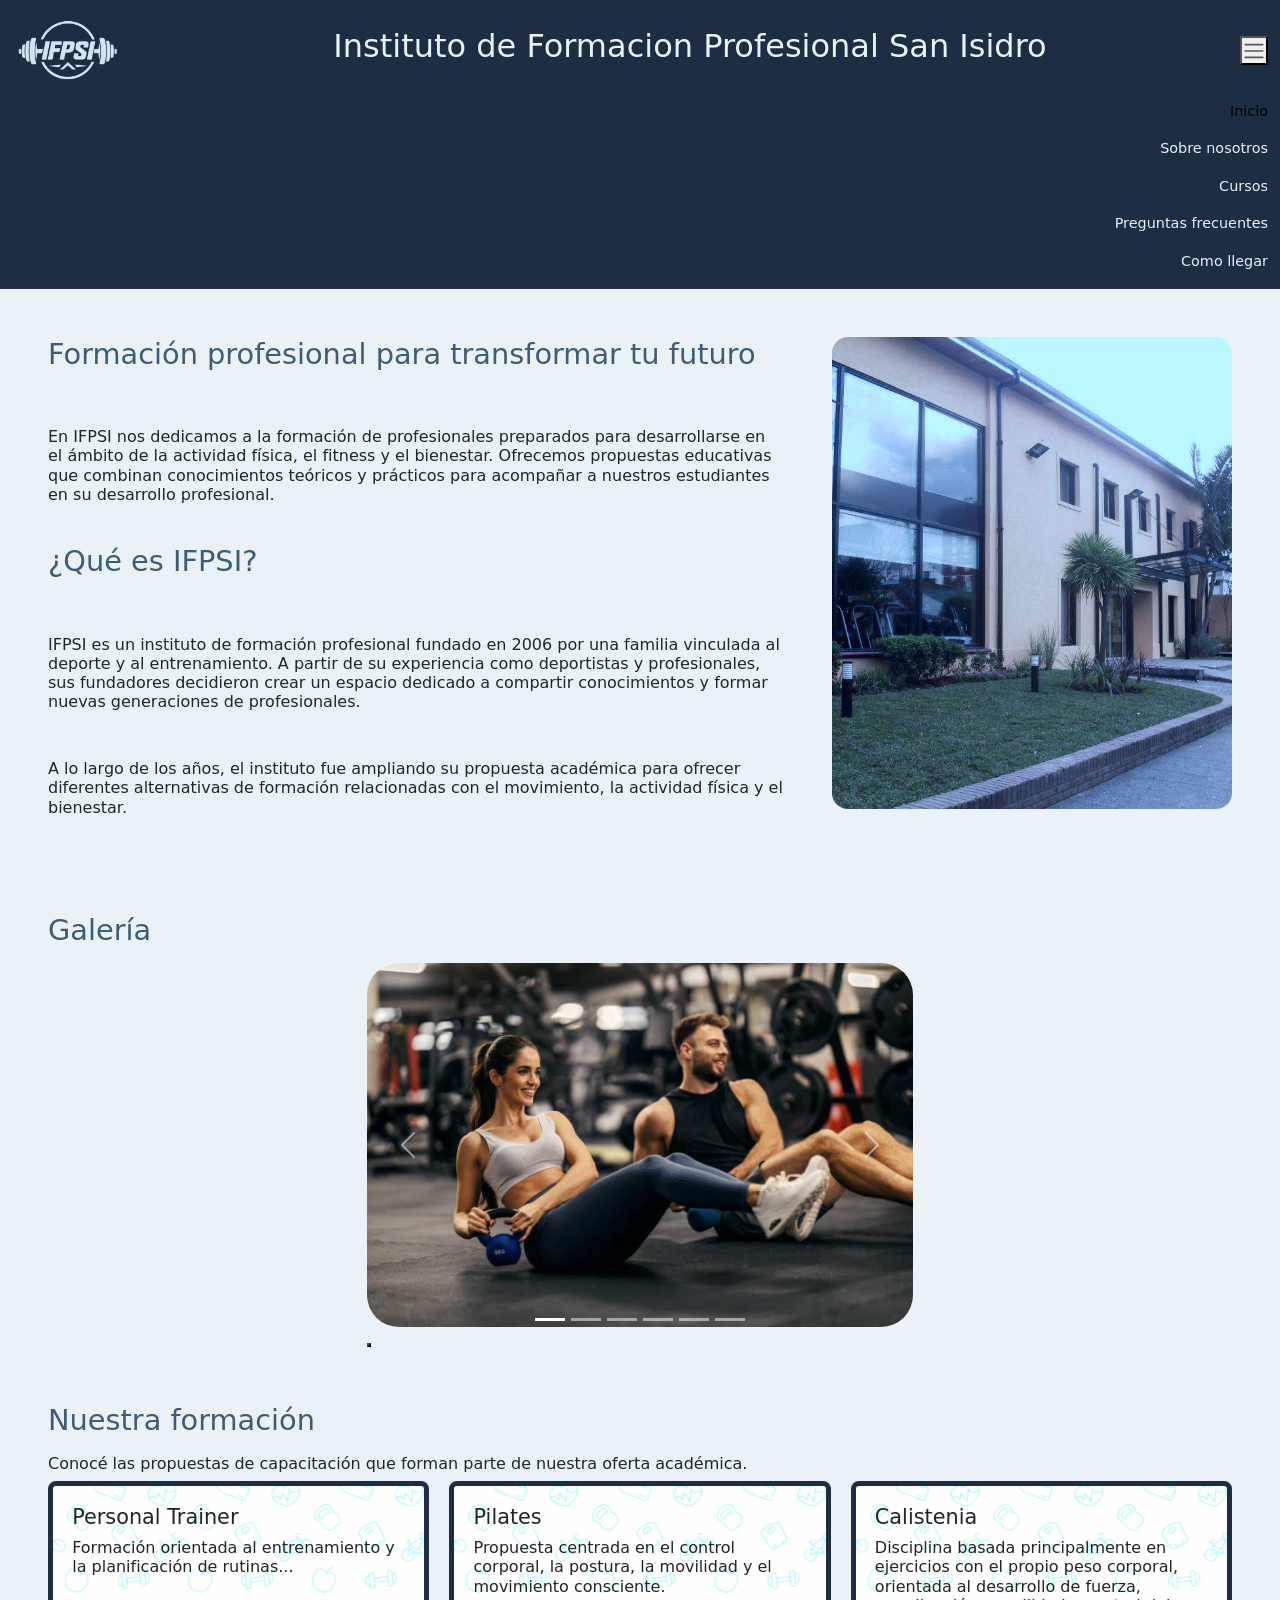
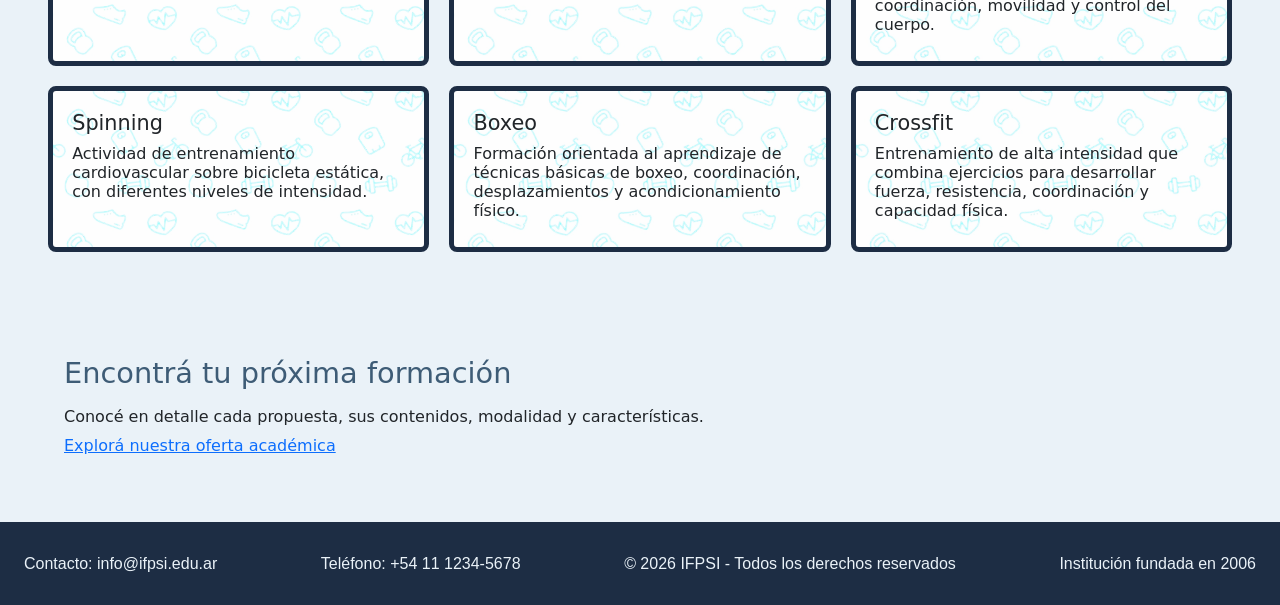
==== commit 65e29b11: "Agregar galería de imágenes y sección de preguntas frecuentes con formulario de consulta" ====
--- a/index.html
+++ b/index.html
@@ -15,7 +15,7 @@
     <header>
         <nav class="navbar">
             <div class="container-fluid">
-                <a class="navbar-brand" href="./index.html">
+                <a class="navbar-brand" href="#">
                     <img class="logo" src="./assets/imagen/logo-claro.png" alt="Logo de IFPSI">
                 </a>
 
@@ -75,6 +75,76 @@
             </figure>
         </section>
 
+        <section class="galeria">
+            <h2>Galería</h2>
+            <div class="container">
+                <div class="row justify-content-center">
+                    <div class="col-12 col-md-8 col-lg-6 col-2xl-4">
+                        <div id="carouselGaleria" class="carousel slide carousel-fade" data-bs-ride="carousel">
+                            <div class="carousel-inner rounded-5">
+                                <div class="carousel-item active" data-bs-interval="2000">
+                                    <img src="./assets/imagen/galeria-index-1.jpg" class="d-block w-100" alt="...">
+                                </div>
+                                <div class="carousel-item" data-bs-interval="4000">
+                                    <img src="./assets/imagen/galeria-index-2.jpg" class="d-block w-100" alt="...">
+                                </div>
+                                <div class="carousel-item" data-bs-interval="6000">
+                                    <img src="./assets/imagen/galeria-index-3.jpg" class="d-block w-100" alt="...">
+                                </div>
+
+                                <div class="carousel-item" data-bs-interval="6000">
+                                    <img src="./assets/imagen/galeria-index-4.jpg" class="d-block w-100" alt="...">
+                                </div>
+
+                                <div class="carousel-item" data-bs-interval="6000">
+                                    <img src="./assets/imagen/galeria-index-5.jpg" class="d-block w-100" alt="...">
+                                </div>
+
+                                <div class="carousel-item" data-bs-interval="6000">
+                                    <img src="./assets/imagen/galeria-index-6.jpg" class="d-block w-100" alt="...">
+                                </div>
+                                <button class="carousel-control-prev" type="button" data-bs-target="#carouselGaleria"
+                                    data-bs-slide="prev">
+                                    <span class="carousel-control-prev-icon" aria-hidden="true"></span>
+                                    <span class="visually-hidden">Anterior</span>
+                                </button>
+                                <button class="carousel-control-next" type="button" data-bs-target="#carouselGaleria"
+                                    data-bs-slide="next">
+                                    <span class="carousel-control-next-icon" aria-hidden="true"></span>
+                                    <span class="visually-hidden">Siguiente</span>
+                                </button>
+                            </div>
+
+
+                            <div class="d-flex justify-content-between align-items-center mt-3">
+                                <div class="carousel-indicators">
+                                    <button type="button" data-bs-target="#carouselGaleria" data-bs-slide-to="0"
+                                        class="active" aria-current="true" aria-label="Slide 1"></button>
+                                    <button type="button" data-bs-target="#carouselGaleria" data-bs-slide-to="1"
+                                        aria-label="Slide 2"></button>
+                                    <button type="button" data-bs-target="#carouselGaleria" data-bs-slide-to="2"
+                                        aria-label="Slide 3"></button>
+                                    <button type="button" data-bs-target="#carouselGaleria" data-bs-slide-to="3"
+                                        aria-label="Slide 4"></button>
+                                    <button type="button" data-bs-target="#carouselGaleria" data-bs-slide-to="4"
+                                        aria-label="Slide 5"></button>
+                                    <button type="button" data-bs-target="#carouselGaleria" data-bs-slide-to="5"
+                                        aria-label="Slide 6"></button>
+                                </div>
+                                <button class="btn-icon btn-sm carousel-control-play-pause" type="button"
+                                    data-bs-target="#carouselGaleria" aria-label="Pause" data-bs-pause-label="Pause"
+                                    data-bs-play-label="Play">
+                                    <span class="carousel-icon-pause" aria-hidden="true"></span>
+                                    <span class="carousel-icon-play" aria-hidden="true"></span>
+                                </button>
+                            </div>
+                        </div>
+                    </div>
+                </div>
+            </div>
+
+        </section>
+
 
         <section class="nuestra-formacion">
             <div>
@@ -86,46 +156,56 @@
             <div class="cursos-container">
 
                 <article>
-                    <h3>Personal Trainer</h3>
-                    <p>Formación orientada al entrenamiento y la planificación de rutinas adaptadas a diferentes
-                        objetivos.</p>
-                </article>
-
-                <article>
-                    <h3>Pilates</h3>
-                    <p>Propuesta centrada en el control corporal, la postura, la movilidad y el movimiento consciente.
-                    </p>
-                </article>
-
-                <article>
-                    <h3>Calistenia</h3>
-                    <p>Disciplica basada principalmente en ejercicios con el propio peso corporal, orientada al
-                        desarrollo de fuerza, coordinación, movilidad y control del cuerpo.</p>
-                </article>
-
-                <article>
-                    <h3>Spinning</h3>
-                    <p>Actividad de entrenamiento cardiovascular sobre bicicleta estática, con diferentes niveles de
-                        intensidad.</p>
-                </article>
-
-                <article>
-                    <h3>Boxeo</h3>
-                    <p>Formación orientada al aprendizaje de técnicas básicas de boxeo, coordinación, desplazamientos y
-                        acondicionamiento físico.</p>
-                </article>
-
-                <article>
-                    <h3>Crossfit</h3>
-                    <p>Entrenamiento de alta intensidad que combina ejercicios para desarrollar fuerza, resistencia,
-                        coordinación y capacidad física.</p>
-                </article>
-
-            </div>
-
-        </section>
-
-        <section class="enlaces-final-html">
+                    <a href="./pages/cursos.html" class="curso-link">
+                        <h3>Personal Trainer</h3>
+                        <p>Formación orientada al entrenamiento y la planificación de rutinas...</p>
+                    </a>
+                </article>
+
+                <article>
+                    <a href="./pages/cursos.html" class="curso-link">
+                        <h3>Pilates</h3>
+                        <p>Propuesta centrada en el control corporal, la postura, la movilidad y el movimiento
+                            consciente.</p>
+                    </a>
+                </article>
+
+                <article>
+                    <a href="./pages/cursos.html" class="curso-link">
+                        <h3>Calistenia</h3>
+                        <p>Disciplina basada principalmente en ejercicios con el propio peso corporal, orientada al
+                            desarrollo de fuerza, coordinación, movilidad y control del cuerpo.</p>
+                    </a>
+                </article>
+
+                <article>
+                    <a href="./pages/cursos.html" class="curso-link">
+                        <h3>Spinning</h3>
+                        <p>Actividad de entrenamiento cardiovascular sobre bicicleta estática, con diferentes niveles de
+                            intensidad.</p>
+                    </a>
+                </article>
+
+                <article>
+                    <a href="./pages/cursos.html" class="curso-link">
+                        <h3>Boxeo</h3>
+                        <p>Formación orientada al aprendizaje de técnicas básicas de boxeo, coordinación,
+                            desplazamientos y acondicionamiento físico.</p>
+                    </a>
+                </article>
+
+                <article>
+                    <a href="./pages/cursos.html" class="curso-link">
+                        <h3>Crossfit</h3>
+                        <p>Entrenamiento de alta intensidad que combina ejercicios para desarrollar fuerza, resistencia,
+                            coordinación y capacidad física.</p>
+                    </a>
+                </article>
+            </div>
+
+        </section>
+
+        <section class="enlaces-finales">
             <h2>Encontrá tu próxima formación</h2>
 
             <p>Conocé en detalle cada propuesta, sus contenidos, modalidad y características.</p>
--- a/styles/styles.css
+++ b/styles/styles.css
@@ -10,11 +10,12 @@
     --color-fondo-oscuro: #1D2D44;
     --color-texto-claro: #EAF2F8;
     --color-secundario:#3E5C76;
+    --color-hover:#8AA9C4;
     --title-size: clamp(1.2rem, 3vw, 2rem);
     --subtitle-size: clamp(1.1rem, 2.5vw, 1.8rem);
-    --h3-size: clamp(1rem, 2vw, 1.5rem);
-    --body-size: clamp(1rem, 1.5vw, 1.125rem);
-    --list-size: clamp(0.8rem, 1.8vw, 1rem);
+    --h3-size: clamp(1rem, 2vw, 1.3rem);
+    --body-size: clamp(0.9rem, 1.5vw, 1rem);
+    --list-size: clamp(0.8rem, 1.8vw, 0.9rem);
 }
 
 /* TITULOS Y GENERALES*/
@@ -53,6 +54,21 @@
     padding-left: 1.2rem;
 } 
 
+.enlaces-finales {
+   padding: 1rem;
+   transition: font-size 0.3s ease;
+}
+
+
+.enlaces-finales a:visited{
+    color:#3E5C76;
+}
+
+.enlaces-finales:hover{
+    font-size: 1.2rem;
+
+}
+
 
 
 /* ===== HEADER ===== */
@@ -60,60 +76,24 @@
 
 header {
     background-color: var(--color-fondo-oscuro);
-    /* position: sticky;
-    display: flex;
-    justify-content: space-around; 
-    flex-direction: column;
-    justify-content: center;
-    align-items: center;
-    gap: 0.5rem;
-    padding: 1.2rem;
-    top: 0;
-    grid-area: header;  */
+   
 }  
 
-.nav-link {
+.nav-link{
     color: #EAF2F8;
-}
-
-/* .header-container {
-    display: flex;
-    flex-direction: row;
-    align-items: center;
-} */
-/* ===== ELEMENTOS DEL HEADER ===== */
+    transition: color 0.4s ease;
+
+}
+
+.nav-link:hover{
+    color: var(--color-hover);
+}
 
 
 .logo {
     width: 7rem;
 }
 
-
-/* BARRA DE NAVEGACION */
-
-
-
-/* .navbar {
-    display: flex;
-    align-items: center;
-    font-size: 1rem;
-    
-} */
-
-/* lista de la barra de navegacion */
-
-/* nav ul {
-    display: flex;
-    list-style: none;
-    justify-content: center;
-    gap: 1rem; 
-    
-} */
-
-/* COLOR DEL TEXTO DE LA BARRA DE NAVEGACION */
-/* nav div li a {
-    color: var(--color-texto-claro)
-}  */
 
 /* ===== FOOTER ===== */
 
@@ -199,13 +179,19 @@
    background-image: url(../assets/imagen/fondo-cards-index.png);
    background-size: cover;
    border-radius: 0.5rem;
+   transition: scale 0.5s ease;
    
 
 }
 
-
-.enlaces-final-html {
-   padding: 1rem;
+.cursos-container article:active {
+    transform: scale(0.98);
+}
+
+.curso-link {
+    display: block;
+    color: inherit;
+    text-decoration: none;
 }
 
 /* ===== PAGINA DE CURSOS ===== */
@@ -280,6 +266,78 @@
     border: 2px solid var(--color-fondo-oscuro);
 }
 
+/* ===== PÁGINA PREGUNTAS FRECUENTES ===== */
+
+.preguntas-frecuentes summary:focus {
+    outline: 2px solid var(--color-fondo-oscuro);
+    outline-offset: 2px;
+}
+
+.consulta {
+    background-color: var(--color-secundario);
+    color: var(--color-texto-claro);
+    padding: 20px;
+    border-radius: 15px;
+    margin: 30px auto;
+    max-width: 900px;
+}
+
+.consulta h2{
+    color: var(--color-texto-claro)
+}
+
+.consulta input,
+.consulta textarea {
+    width: 100%;
+    padding: 12px;
+    margin-bottom: 15px;
+    border: 1px solid var(--color-fondo-oscuro);
+    border-radius: 8px;
+    box-sizing: border-box;
+}
+
+.consulta label {
+    display: block;
+    margin-bottom: 5px;
+    font-weight: bold;
+}
+
+.consulta input:focus,
+.consulta textarea:focus {
+    outline: 2px solid var(--color-fondo-oscuro);
+    outline-offset: 2px;
+}
+
+.consulta button {
+    background-color: var(--color-fondo-oscuro);
+    color: var(--color-texto-claro);
+    padding: 12px 20px;
+    border: none;
+    border-radius: 8px;
+    cursor: pointer;
+    transition: background-color 0.4s ease-in-out;
+}
+
+.consulta button:hover {
+    background-color: var(--color-hover);
+}
+
+
+summary{
+    font-size: var(--h3-size);
+    margin-bottom: 0.5rem;
+    color: var(--color-secundario);
+}
+
+details p{
+    font-size: var(--body-size);
+    margin-top: 2rem;
+    color: var(--color-hover);
+}
+
+
+
+
 
 
 
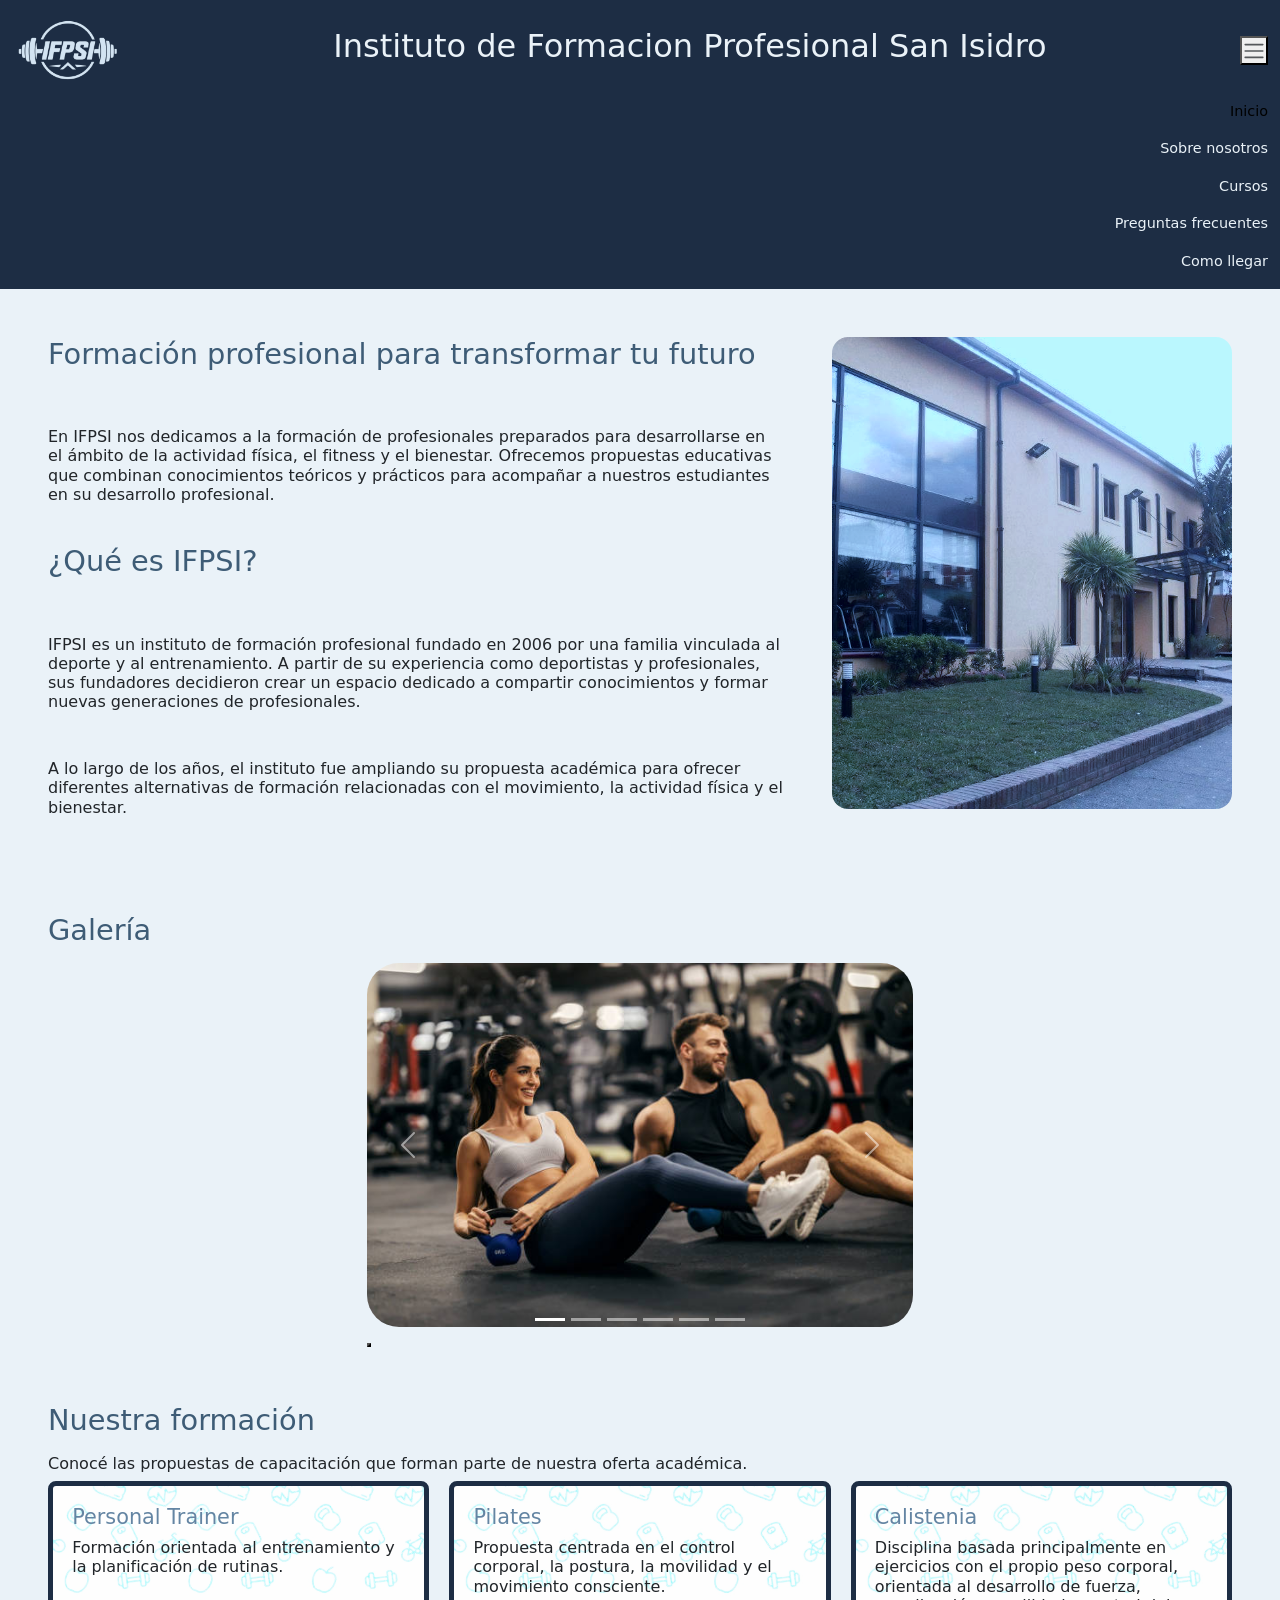
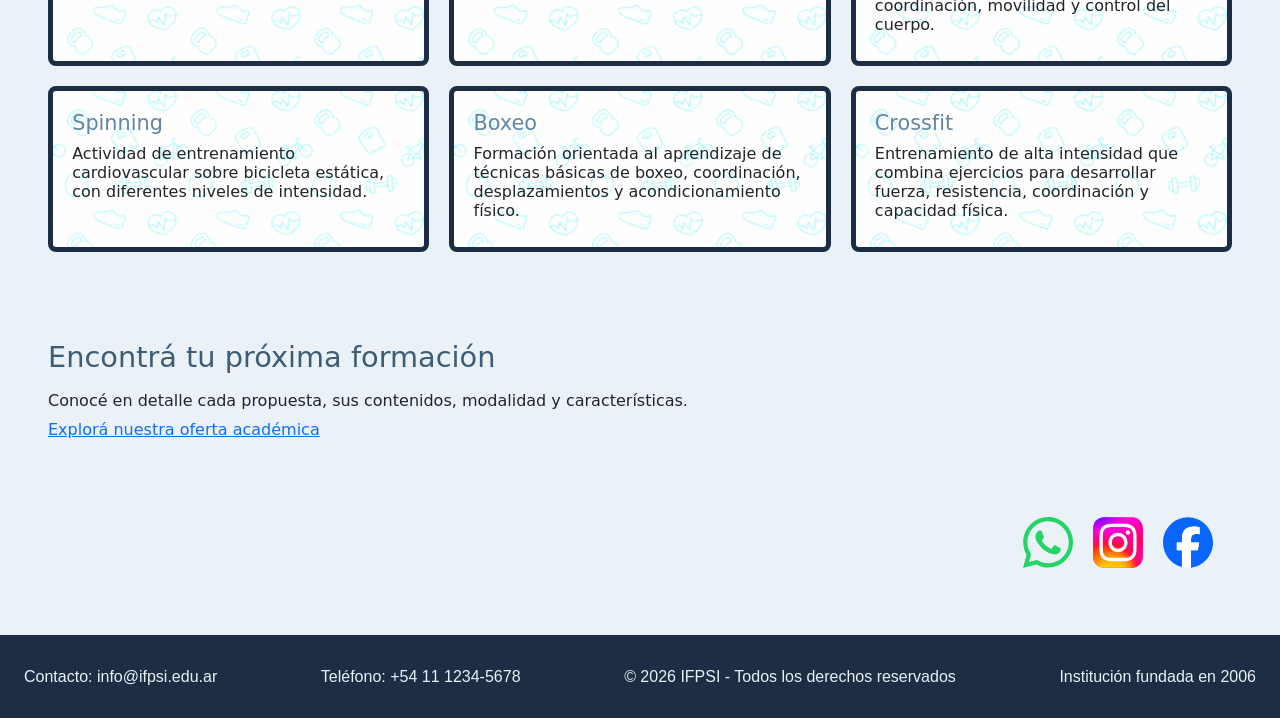
==== commit 5c0185e0: "Añadir AOS para animaciones, actualizar enlaces de navegación y mejorar estilos en varias páginas." ====
--- a/index.html
+++ b/index.html
@@ -7,6 +7,7 @@
     <title>Instituto de Formacion Profesional San Isidro</title>
     <link href="https://cdn.jsdelivr.net/npm/bootstrap@5.3.8/dist/css/bootstrap.min.css" rel="stylesheet"
         integrity="sha384-sRIl4kxILFvY47J16cr9ZwB07vP4J8+LH7qKQnuqkuIAvNWLzeN8tE5YBujZqJLB" crossorigin="anonymous">
+    <link href="https://unpkg.com/aos@2.3.1/dist/aos.css" rel="stylesheet">
     <link rel="stylesheet" href="./styles/styles.css">
 
 </head>
@@ -15,7 +16,7 @@
     <header>
         <nav class="navbar">
             <div class="container-fluid">
-                <a class="navbar-brand" href="#">
+                <a class="navbar-brand" href="index.html">
                     <img class="logo" src="./assets/imagen/logo-claro.png" alt="Logo de IFPSI">
                 </a>
 
@@ -28,9 +29,9 @@
                     <span class="navbar-toggler-icon"></span>
                 </button>
                 <div class="navbar-collapse" id="navbarNav">
-                    <ul class="navbar-nav text-end">
-                        <li class="nav-item">
-                            <a class="nav-link active" aria-current="page" href="#">Inicio</a>
+                    <ul class="navbar-nav">
+                        <li class="nav-item">
+                            <a class="nav-link active" aria-current="page" href="./index.html">Inicio</a>
                         </li>
                         <li class="nav-item">
                             <a class="nav-link" href="./pages/sobre-nosotros.html">Sobre nosotros</a>
@@ -51,7 +52,7 @@
     </header>
 
     <main>
-        <section class="presentacion">
+        <section class="presentacion" data-aos="fade-up" data-aos-duration="3000">
             <div>
                 <h2>Formación profesional para transformar tu futuro</h2>
                 <p>En IFPSI nos dedicamos a la formación de profesionales preparados para desarrollarse en el ámbito de
@@ -82,25 +83,25 @@
                     <div class="col-12 col-md-8 col-lg-6 col-2xl-4">
                         <div id="carouselGaleria" class="carousel slide carousel-fade" data-bs-ride="carousel">
                             <div class="carousel-inner rounded-5">
-                                <div class="carousel-item active" data-bs-interval="2000">
+                                <div class="carousel-item active" data-bs-interval="3000">
                                     <img src="./assets/imagen/galeria-index-1.jpg" class="d-block w-100" alt="...">
                                 </div>
-                                <div class="carousel-item" data-bs-interval="4000">
+                                <div class="carousel-item" data-bs-interval="3000">
                                     <img src="./assets/imagen/galeria-index-2.jpg" class="d-block w-100" alt="...">
                                 </div>
-                                <div class="carousel-item" data-bs-interval="6000">
+                                <div class="carousel-item" data-bs-interval="3000">
                                     <img src="./assets/imagen/galeria-index-3.jpg" class="d-block w-100" alt="...">
                                 </div>
 
-                                <div class="carousel-item" data-bs-interval="6000">
+                                <div class="carousel-item" data-bs-interval="3000">
                                     <img src="./assets/imagen/galeria-index-4.jpg" class="d-block w-100" alt="...">
                                 </div>
 
-                                <div class="carousel-item" data-bs-interval="6000">
+                                <div class="carousel-item" data-bs-interval="3000">
                                     <img src="./assets/imagen/galeria-index-5.jpg" class="d-block w-100" alt="...">
                                 </div>
 
-                                <div class="carousel-item" data-bs-interval="6000">
+                                <div class="carousel-item" data-bs-interval="3000">
                                     <img src="./assets/imagen/galeria-index-6.jpg" class="d-block w-100" alt="...">
                                 </div>
                                 <button class="carousel-control-prev" type="button" data-bs-target="#carouselGaleria"
@@ -158,7 +159,7 @@
                 <article>
                     <a href="./pages/cursos.html" class="curso-link">
                         <h3>Personal Trainer</h3>
-                        <p>Formación orientada al entrenamiento y la planificación de rutinas...</p>
+                        <p>Formación orientada al entrenamiento y la planificación de rutinas.</p>
                     </a>
                 </article>
 
@@ -209,9 +210,16 @@
             <h2>Encontrá tu próxima formación</h2>
 
             <p>Conocé en detalle cada propuesta, sus contenidos, modalidad y características.</p>
-
             <a href="./pages/cursos.html">Explorá nuestra oferta académica</a>
-        </section>
+
+        </section>
+
+        <div class="redes-sociales">
+            <img src="./assets/imagen/whatsapp.svg" alt="icono de whatsapp">
+            <img src="./assets/imagen/instagram.svg" alt="icono de instagram">
+            <img src="./assets/imagen/facebook.svg" alt="icono de facebook">
+        </div>
+
     </main>
 
     <footer>
@@ -224,6 +232,10 @@
     <script src="https://cdn.jsdelivr.net/npm/bootstrap@5.3.8/dist/js/bootstrap.bundle.min.js"
         integrity="sha384-FKyoEForCGlyvwx9Hj09JcYn3nv7wiPVlz7YYwJrWVcXK/BmnVDxM+D2scQbITxI"
         crossorigin="anonymous"></script>
+    <script src="https://unpkg.com/aos@2.3.1/dist/aos.js"></script>
+    <script>
+        AOS.init();
+    </script>
 </body>
 
 </html>
--- a/styles/styles.css
+++ b/styles/styles.css
@@ -10,6 +10,7 @@
     --color-fondo-oscuro: #1D2D44;
     --color-texto-claro: #EAF2F8;
     --color-secundario:#3E5C76;
+    --color-h3: #6485A3;
     --color-hover:#8AA9C4;
     --title-size: clamp(1.2rem, 3vw, 2rem);
     --subtitle-size: clamp(1.1rem, 2.5vw, 1.8rem);
@@ -36,6 +37,7 @@
 
 h3{
     font-size: var(--h3-size);
+    color: var(--color-h3);
     margin-bottom: 0.5rem;
 }
 
@@ -54,19 +56,17 @@
     padding-left: 1.2rem;
 } 
 
-.enlaces-finales {
-   padding: 1rem;
-   transition: font-size 0.3s ease;
-}
-
+
+.enlaces-finales a{
+    transition: font-size 0.5s ease;
+}
 
 .enlaces-finales a:visited{
     color:#3E5C76;
 }
 
-.enlaces-finales:hover{
+.enlaces-finales a:hover{
     font-size: 1.2rem;
-
 }
 
 
@@ -80,10 +80,11 @@
 }  
 
 .nav-link{
-    color: #EAF2F8;
+    color: var(--color-texto-claro);
     transition: color 0.4s ease;
 
 }
+
 
 .nav-link:hover{
     color: var(--color-hover);
@@ -92,6 +93,24 @@
 
 .logo {
     width: 7rem;
+}
+
+.logo:hover{
+animation: latido 1.5s ease-in-out 2;
+}
+
+@keyframes latido {
+    0% {
+        transform: scale(1);
+    }
+
+    50% {
+        transform: scale(1.08);
+    }
+
+    100% {
+        transform: scale(1);
+    }
 }
 
 
@@ -120,6 +139,30 @@
     grid-template-columns: 1fr;
 }
 
+.redes-sociales {
+    display: flex;
+    flex-direction: row;
+    justify-content: flex-end;
+    gap: 20px;
+    position: static;
+    padding: 1.2rem;
+
+}
+
+.redes-sociales img{
+    transition: transform 0.5s ease-in-out;
+}
+
+.redes-sociales img:hover{
+    transform: rotate(10deg);
+}
+
+.redes-sociales img {
+    width: 50px;
+}
+
+
+
 /* ===== MAIN ===== */
 
 main {
@@ -179,13 +222,15 @@
    background-image: url(../assets/imagen/fondo-cards-index.png);
    background-size: cover;
    border-radius: 0.5rem;
-   transition: scale 0.5s ease;
-   
-
+   transition: transform 0.5s ease;
+}
+
+.cursos-container article:hover {
+    transform: translateY(3px)
 }
 
 .cursos-container article:active {
-    transform: scale(0.98);
+    transform: scale(0.95);
 }
 
 .curso-link {
@@ -218,11 +263,47 @@
 .cursos-generales article{
     border-radius: 12px;
     overflow: hidden;
-    background-color: #1D2D44;
-    color: white;
+    color: var(--color-texto-claro);
     text-align: justify;
     border: 5px solid var(--color-fondo-oscuro);
-}
+    background: linear-gradient(
+    120deg, 
+    var(--color-fondo-oscuro),
+    var(--color-secundario),
+    var(--color-hover),
+    var(--color-fondo-oscuro)
+);
+background-size: 300% 300%;
+animation: gradiente 8s ease infinite;
+}
+
+@keyframes gradiente {
+    0% {
+        background-position: 0% 50%;
+    }
+
+    50% {
+        background-position: 100% 50%;
+    }
+
+    100% {
+        background-position: 0% 50%;
+    }
+}
+
+.cursos-generales article h3{
+    color: var(--color-fondo-oscuro);
+}
+
+.cursos-generales article p{
+    color: var(--color-fondo-oscuro);
+}
+
+.cursos-generales article div{
+    padding-left: 1rem;
+    padding-right: 1rem;
+}
+
 
 
 .cursos-generales img{
@@ -243,7 +324,37 @@
 
 /* seccion 3 cursos */
 
-.seccion-3-cursos{
+.seccion-3-cursos {
+    padding: 1.2rem;
+}
+
+.seccion-3-cursos {
+    display: none;
+}
+
+.tabla-cursos {
+    width: 80vw
+}
+
+.tabla-cursos thead th {
+    background-color: var(--color-fondo-oscuro);
+    color: var(--color-texto-claro);
+    padding: 1rem;
+}
+
+.tabla-cursos th,
+.tabla-cursos td {
+    padding: 1rem;
+    border: 1px solid var(--color-hover);
+}
+
+.tabla-cursos tbody tr:hover {
+    background-color: #D5E5F2;
+}
+
+/* seccion 4 cursos */
+
+.seccion-4-cursos{
     padding: 1rem;
 }
 
@@ -264,6 +375,32 @@
 .columna-mision,
 .columna-compromiso {
     border: 2px solid var(--color-fondo-oscuro);
+}
+
+.container-nosotros .row {
+    animation: aparecer 1s ease both;
+}
+
+@keyframes aparecer {
+    0% {
+        opacity: 0;
+        transform: translateY(15px);
+    }
+
+    50% {
+        opacity: 0.5;
+        transform: translateY(7px);
+    }
+
+    100% {
+        opacity: 1;
+        transform: translateY(0);
+    }
+}
+/* seccion horarios de atencion */
+
+.horarios-atencion {
+    padding-left: 3rem;
 }
 
 /* ===== PÁGINA PREGUNTAS FRECUENTES ===== */
@@ -337,14 +474,14 @@
 
 
 
-
-
-
-
-
 /* ===== MEDIA QUERIES ===== */
 
 /* MIN WIDTH 768px */
+@media (min-width: 768px) {
+    .navbar-nav {
+        text-align: end;
+    }
+}
 
 
 @media (min-width: 768px) {
@@ -441,6 +578,18 @@
         max-width: 400px;
     }
 }
+
+/* media queries cursos */
+
+@media (min-width: 768px) {
+    .seccion-3-cursos {
+        display: block;
+    }
+}
+
+/* @media (min-width:768px) {
+
+} */
 
 /* media queries de sobre-nosotros */
 
@@ -476,4 +625,23 @@
         height: 100%;
         object-fit: cover;
     }
-}+}
+
+/* media query como llegar */
+
+.ubicacion iframe {
+    display: block;
+    width: 100%;
+    max-width: 100%;
+    border: 0;
+}
+
+@media (prefers-reduced-motion: reduce) {
+    * {
+        animation-duration: 0.01ms !important;
+        animation-iteration-count: 1 !important;
+        transition-duration: 0.01ms !important;
+        scroll-behavior: auto !important;
+    }
+}
+
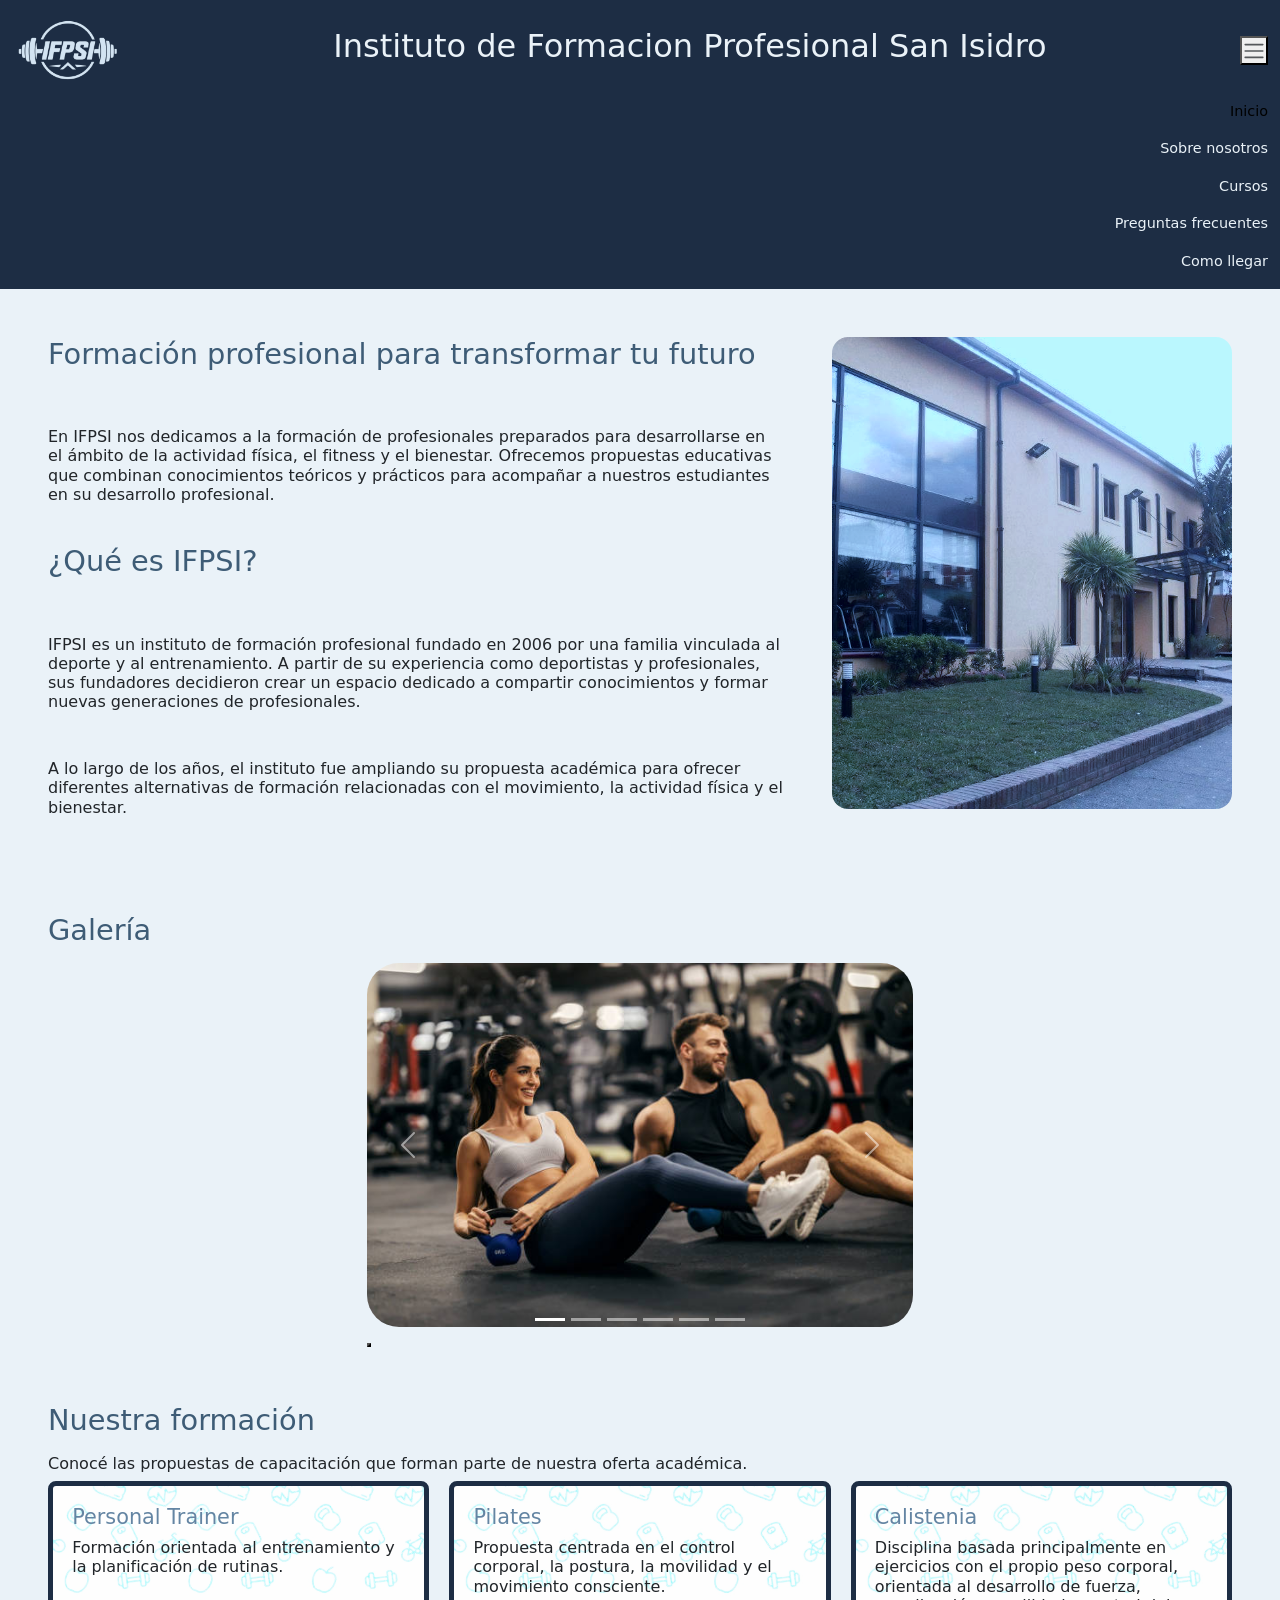
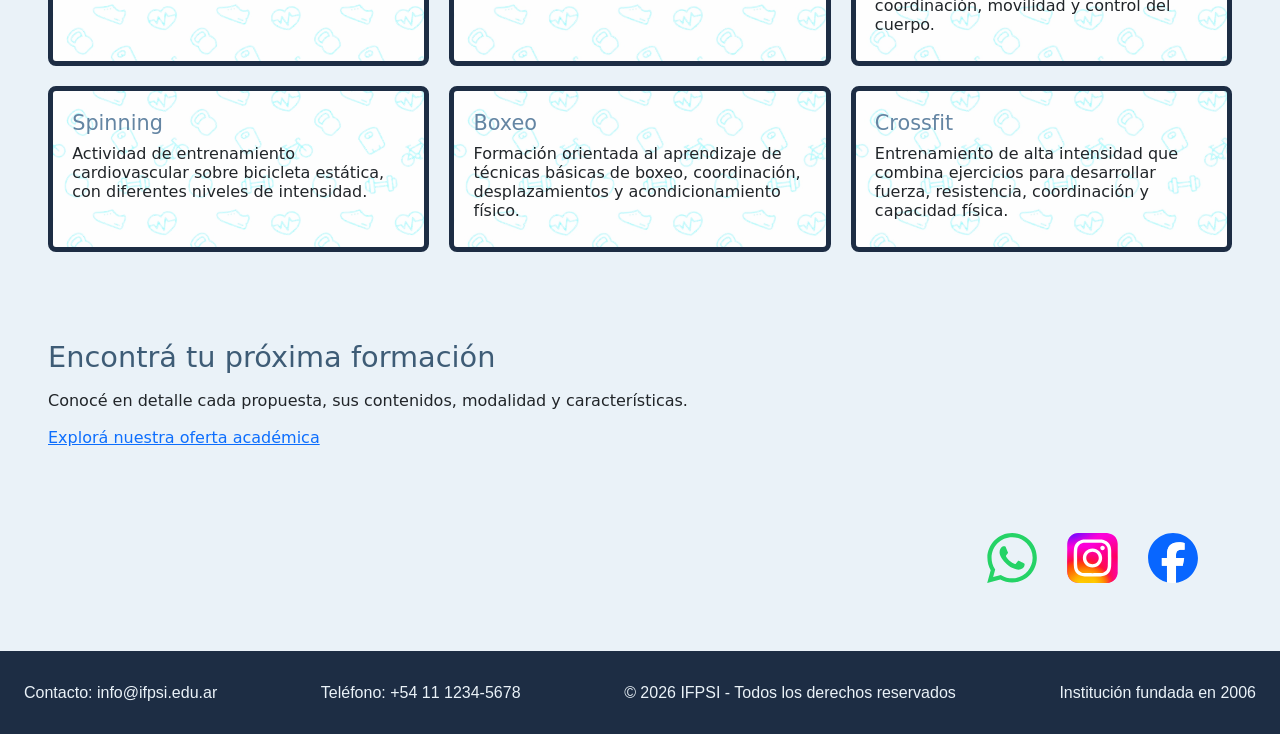
==== commit 93160cd3: "Ajustar duración de animación en la sección de presentación y mejorar estilos en la página de pregun" ====
--- a/index.html
+++ b/index.html
@@ -52,7 +52,7 @@
     </header>
 
     <main>
-        <section class="presentacion" data-aos="fade-up" data-aos-duration="3000">
+        <section class="presentacion" data-aos="fade-up" data-aos-duration="500">
             <div>
                 <h2>Formación profesional para transformar tu futuro</h2>
                 <p>En IFPSI nos dedicamos a la formación de profesionales preparados para desarrollarse en el ámbito de
--- a/styles/styles.css
+++ b/styles/styles.css
@@ -56,9 +56,11 @@
     padding-left: 1.2rem;
 } 
 
-
 .enlaces-finales a{
-    transition: font-size 0.5s ease;
+    display: inline-block;
+    transition: transform 300ms ease;
+    margin: 0.5rem;
+    margin-left: 0px;
 }
 
 .enlaces-finales a:visited{
@@ -66,7 +68,7 @@
 }
 
 .enlaces-finales a:hover{
-    font-size: 1.2rem;
+    transform: scale(1.1);
 }
 
 
@@ -142,11 +144,10 @@
 .redes-sociales {
     display: flex;
     flex-direction: row;
-    justify-content: flex-end;
+    justify-content: space-around;
     gap: 20px;
     position: static;
     padding: 1.2rem;
-
 }
 
 .redes-sociales img{
@@ -158,7 +159,8 @@
 }
 
 .redes-sociales img {
-    width: 50px;
+    width: 10%;
+    height: 50px;
 }
 
 
@@ -260,36 +262,43 @@
 gap: 20px;
 }
 
-.cursos-generales article{
+.cursos-generales article {
+    position: relative;
+    isolation: isolate;
+    overflow: hidden;
     border-radius: 12px;
-    overflow: hidden;
     color: var(--color-texto-claro);
     text-align: justify;
     border: 5px solid var(--color-fondo-oscuro);
+    background: var(--color-fondo-oscuro);
+}
+
+.cursos-generales article::before {
+    content: "";
+    position: absolute;
+    inset: -50%;
     background: linear-gradient(
-    120deg, 
-    var(--color-fondo-oscuro),
-    var(--color-secundario),
-    var(--color-hover),
-    var(--color-fondo-oscuro)
-);
-background-size: 300% 300%;
-animation: gradiente 8s ease infinite;
+        120deg,
+        var(--color-fondo-oscuro),
+        var(--color-secundario),
+        var(--color-hover),
+        var(--color-fondo-oscuro)
+    );
+    z-index: -1;
+    pointer-events: none;
+    animation: gradiente 4s ease-in-out infinite alternate;
 }
 
 @keyframes gradiente {
     0% {
-        background-position: 0% 50%;
-    }
-
-    50% {
-        background-position: 100% 50%;
+        transform: translate(-20%, -15%);
     }
 
     100% {
-        background-position: 0% 50%;
-    }
-}
+        transform: translate(20%, 15%);
+    }
+}
+
 
 .cursos-generales article h3{
     color: var(--color-fondo-oscuro);
@@ -303,8 +312,6 @@
     padding-left: 1rem;
     padding-right: 1rem;
 }
-
-
 
 .cursos-generales img{
     width: 100%;
@@ -315,7 +322,6 @@
     object-position: center 25%;
 }
 
-
 /* seccion 2 cursos */
 
 .seccion-2-cursos{
@@ -330,6 +336,13 @@
 
 .seccion-3-cursos {
     display: none;
+}
+
+.ubicacion iframe {
+    display: block;
+    width: 100%;
+    max-width: 100%;
+    border: 0;
 }
 
 .tabla-cursos {
@@ -378,7 +391,7 @@
 }
 
 .container-nosotros .row {
-    animation: aparecer 1s ease both;
+    animation: aparecer 500ms ease both;
 }
 
 @keyframes aparecer {
@@ -481,91 +494,68 @@
     .navbar-nav {
         text-align: end;
     }
-}
-
-
-@media (min-width: 768px) {
-    .cursos-container,
-    .cursos-generales {
-        grid-template-columns: repeat(2, 1fr);
-    }
-}
-
-
-@media (min-width: 768px) {
+    .redes-sociales{
+        justify-content: flex-end;
+        gap: 0px;
+    }
+    .redes-sociales img {
+    width: 10%;
+}
+    footer {
+        flex-direction: row;
+        align-items: center;
+        justify-content: space-between;
+
+    }
     main {
         padding: 2.5rem;
         gap: 3rem;
     }
-}
-
-
-@media (min-width: 768px) {
     .presentacion {
         flex-direction: row;
         align-items: stretch;
         gap: 0.5rem;
     }
-
     .presentacion div {
         flex: 3;
         width: auto;
         min-width: 0;
-    }
-
+        display: flex;
+        flex-direction: column;
+        gap: 0.5rem;
+    }
     .presentacion figure {
         flex: 2;
         width: auto;
         min-width: 0;
     }
-
-     .presentacion img {
+    .presentacion img {
         width: 100%;
         height: 100%;
         object-fit: cover;
         object-position: center;
         display: block;
     }
-
-    .presentacion div {
-    display: flex;
-    flex-direction: column;
-    gap: 0.5rem;
-}
-
-}
-
-@media (min-width: 768px) {
-    footer {
-        flex-direction: row;
-        align-items: center;
-        justify-content: space-between;
-
-    }
-}
-
-
-/* MIN WIDTH 1024px */
-
-@media (min-width: 1024px) {
     .cursos-container,
     .cursos-generales {
-        grid-template-columns: repeat(3, 1fr);
-    }
-}
+        grid-template-columns: repeat(2, 1fr);
+    }
+    .seccion-3-cursos {
+        display: block;
+    }
+}
+
+/* MIN WIDTH 1024px */
 
 @media (min-width: 1024px) {
     main {
         padding: 3rem;
         gap: 3.5rem;
     }
-
-    /* .header-container {
-        gap: 10rem;
-    } */
-}
-
-@media (min-width: 1024px) {
+    .redes-sociales img {
+    width: 7%;
+    }
+
     .presentacion {
         gap: 3rem;
     }
@@ -577,24 +567,10 @@
     .presentacion figure {
         max-width: 400px;
     }
-}
-
-/* media queries cursos */
-
-@media (min-width: 768px) {
-    .seccion-3-cursos {
-        display: block;
-    }
-}
-
-/* @media (min-width:768px) {
-
-} */
-
-/* media queries de sobre-nosotros */
-
-
-@media (min-width: 1024px) {
+    .cursos-container,
+    .cursos-generales {
+        grid-template-columns: repeat(3, 1fr);
+    }
     .historia,
     .mision,
     .compromiso {
@@ -627,21 +603,14 @@
     }
 }
 
-/* media query como llegar */
-
-.ubicacion iframe {
-    display: block;
-    width: 100%;
-    max-width: 100%;
-    border: 0;
-}
 
 @media (prefers-reduced-motion: reduce) {
-    * {
+    *,
+    *::before,
+    *::after {
         animation-duration: 0.01ms !important;
         animation-iteration-count: 1 !important;
         transition-duration: 0.01ms !important;
         scroll-behavior: auto !important;
     }
 }
-
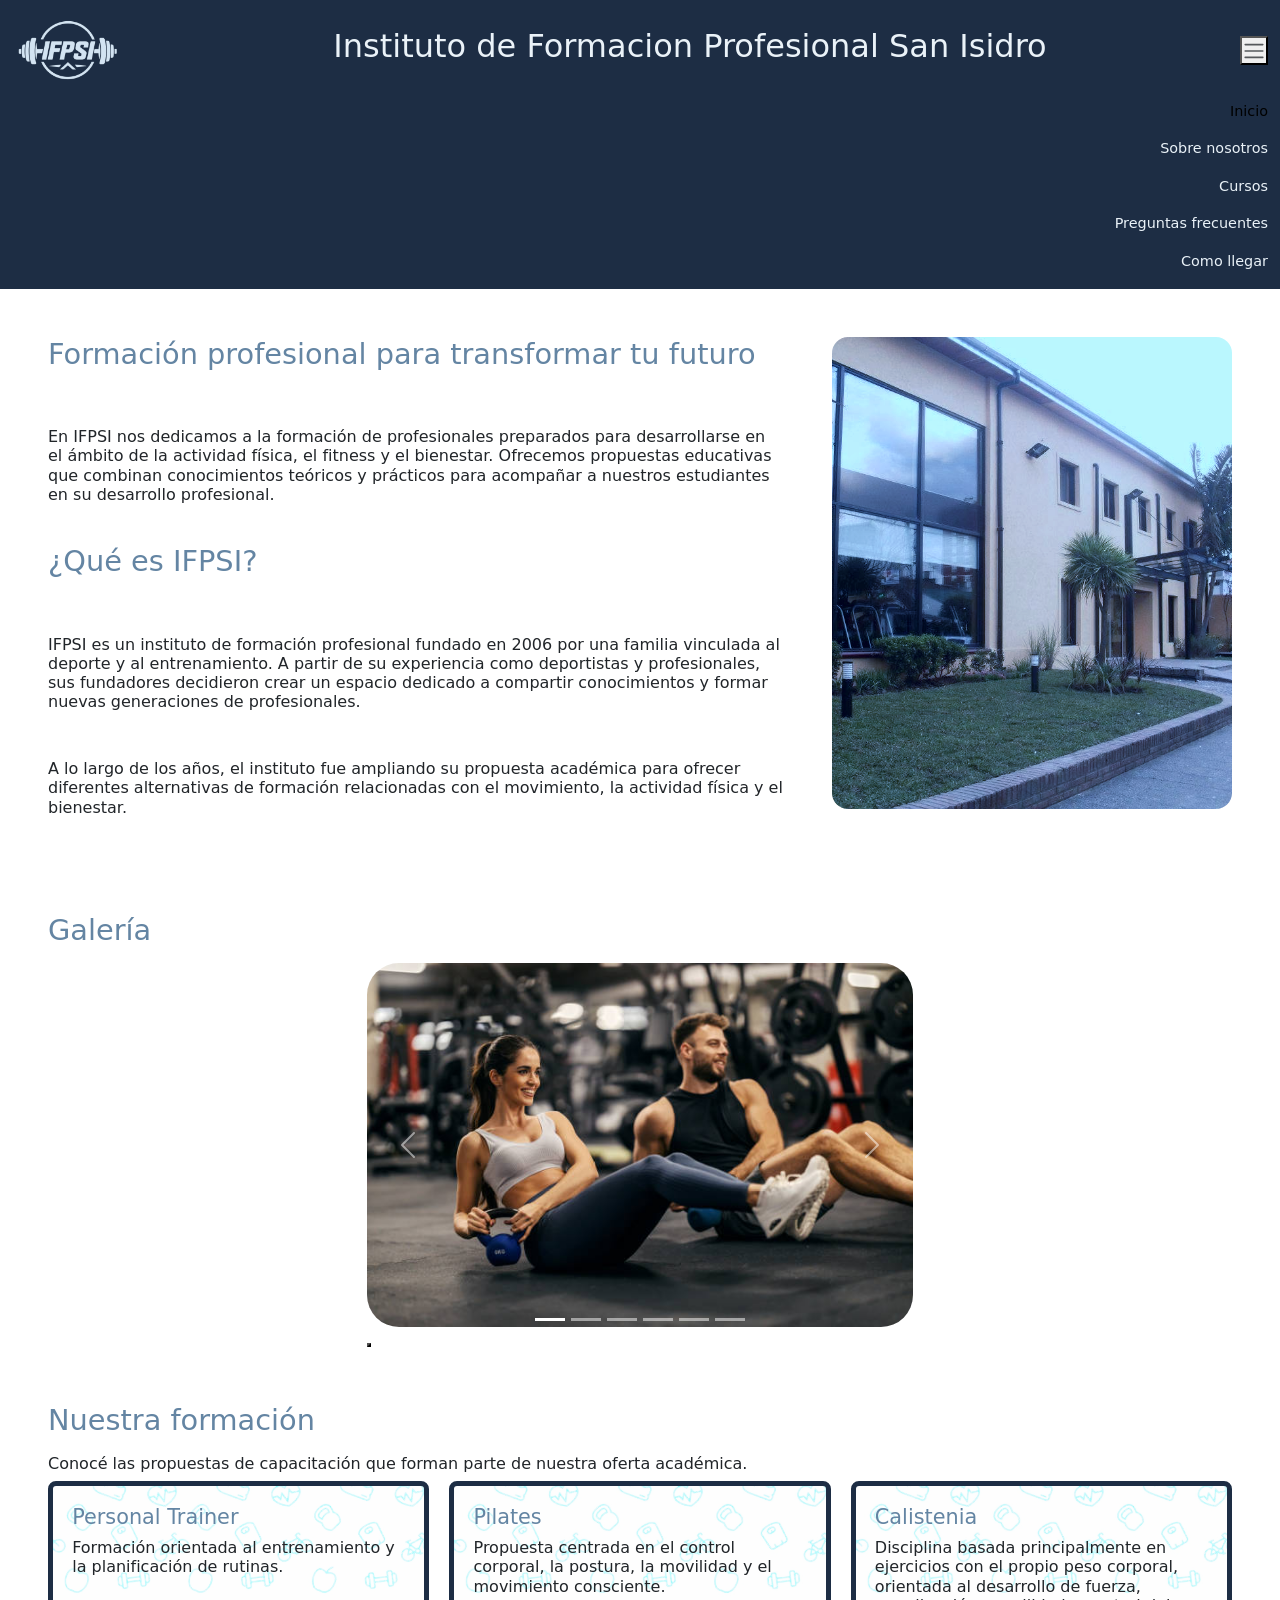
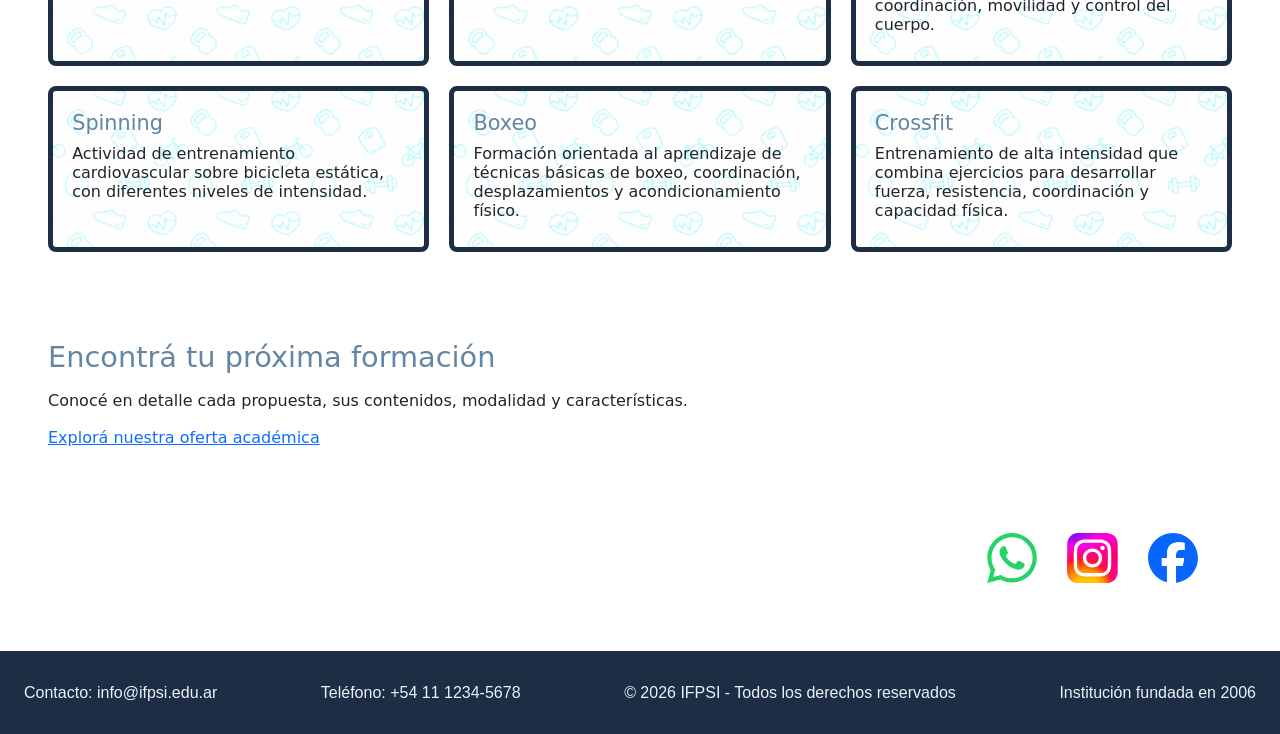
==== commit 8eea3183: "Agregar README y mejorar metadatos en HTML. Implementar estilos en SASS para el diseño y la tipograf" ====
--- a/index.html
+++ b/index.html
@@ -4,7 +4,9 @@
 <head>
     <meta charset="UTF-8">
     <meta name="viewport" content="width=device-width, initial-scale=1.0">
-    <title>Instituto de Formacion Profesional San Isidro</title>
+    <title>IFPSI | Index</title>
+    <meta name="description" content="Conoce el IFPSI, Instituto de Formación Profesional San Isidro. Descubre nuestros cursos de Personal Trainer, Pilates, Calistenia, Spinning, Boxeo y Crossfit, y formate en fitness y bienestar.">
+    <meta name="keywords" content="IFPSI, Instituto de Formación Profesional San Isidro, ejercicios, entrenamiento, movimiento, formación, Personal Trainer, Pilates, Calistenia, Spinning, Boxeo, Crossfit">
     <link href="https://cdn.jsdelivr.net/npm/bootstrap@5.3.8/dist/css/bootstrap.min.css" rel="stylesheet"
         integrity="sha384-sRIl4kxILFvY47J16cr9ZwB07vP4J8+LH7qKQnuqkuIAvNWLzeN8tE5YBujZqJLB" crossorigin="anonymous">
     <link href="https://unpkg.com/aos@2.3.1/dist/aos.css" rel="stylesheet">
@@ -71,8 +73,7 @@
             </div>
 
             <figure>
-                <img class="imagen-fachada" src="./assets/imagen/ipsi-fachada.png"
-                    alt="Imagen de la fachada del Instituto de Formación Profesional San Isidro">
+                <img class="imagen-fachada" src="./assets/imagen/ipsi-fachada.png" alt="Imagen de la fachada del Instituto de Formación Profesional San Isidro">
             </figure>
         </section>
 
@@ -166,8 +167,7 @@
                 <article>
                     <a href="./pages/cursos.html" class="curso-link">
                         <h3>Pilates</h3>
-                        <p>Propuesta centrada en el control corporal, la postura, la movilidad y el movimiento
-                            consciente.</p>
+                        <p>Propuesta centrada en el control corporal, la postura, la movilidad y el movimiento consciente.</p>
                     </a>
                 </article>
 
--- a/styles/styles.css
+++ b/styles/styles.css
@@ -1,616 +1,493 @@
-/* ===== BASES DE CSS ===== */
-
-
-* {margin: 0;
-    padding: 0;
-    box-sizing: border-box;
-}
-
-:root {
-    --color-fondo-oscuro: #1D2D44;
-    --color-texto-claro: #EAF2F8;
-    --color-secundario:#3E5C76;
-    --color-h3: #6485A3;
-    --color-hover:#8AA9C4;
-    --title-size: clamp(1.2rem, 3vw, 2rem);
-    --subtitle-size: clamp(1.1rem, 2.5vw, 1.8rem);
-    --h3-size: clamp(1rem, 2vw, 1.3rem);
-    --body-size: clamp(0.9rem, 1.5vw, 1rem);
-    --list-size: clamp(0.8rem, 1.8vw, 0.9rem);
-}
-
-/* TITULOS Y GENERALES*/
-
-h1 {
-    color: var(--color-texto-claro);
-    font-size: var(--title-size);    
-    padding: 1rem;
-
-}
-
-h2 {
-    color: var(--color-secundario);
-    font-size: var(--subtitle-size);
-    margin-bottom: 1rem;
-}
-
-
-h3{
-    font-size: var(--h3-size);
-    color: var(--color-h3);
-    margin-bottom: 0.5rem;
-}
-
-p {
-    line-height: 1.2;
-    margin-bottom: 0.5rem;
-    margin-top: 0.5rem;
-    font-size: var(--body-size);
-}
-
-li {
-    font-size: var(--list-size);
-}
-
-ul {
-    padding-left: 1.2rem;
-} 
-
-.enlaces-finales a{
-    display: inline-block;
-    transition: transform 300ms ease;
-    margin: 0.5rem;
-    margin-left: 0px;
-}
-
-.enlaces-finales a:visited{
-    color:#3E5C76;
-}
-
-.enlaces-finales a:hover{
-    transform: scale(1.1);
-}
-
-
-
-/* ===== HEADER ===== */
-
+/* ===== MEDIA QUERIES ===== */
+* {
+  margin: 0;
+  padding: 0;
+  box-sizing: border-box;
+}
+
+body {
+  display: grid;
+  grid-template-areas: "header" "main" "footer";
+  grid-template-columns: 1fr;
+}
+body main {
+  display: flex;
+  flex-direction: column;
+  justify-content: start;
+  align-items: stretch;
+  gap: 2rem;
+  background-color: var(--color-texto-claro);
+  padding: 1.5rem;
+  grid-area: main;
+}
+@media (min-width: 768px) {
+  body main {
+    padding: 2.5rem;
+    gap: 3rem;
+  }
+}
+@media (min-width: 1024px) {
+  body main {
+    padding: 3rem;
+    gap: 3.5rem;
+  }
+}
+body h1 {
+  color: #EAF2F8;
+  font-size: clamp(1.2rem, 3vw, 2rem);
+  padding: 1rem;
+}
+body h2 {
+  color: #6485A3;
+  font-size: clamp(1.1rem, 2.5vw, 1.8rem);
+  margin-bottom: 1rem;
+}
+body h3 {
+  font-size: clamp(1rem, 2vw, 1.3rem);
+  color: #6485A3;
+  margin-bottom: 0.5rem;
+}
+body p {
+  line-height: 1.2;
+  margin-bottom: 0.5rem;
+  margin-top: 0.5rem;
+  font-size: clamp(0.9rem, 1.5vw, 1rem);
+}
+body li {
+  font-size: clamp(0.8rem, 1.8vw, 0.9rem);
+}
+body ul {
+  padding-left: 1.2rem;
+}
+body .enlaces-finales a {
+  display: inline-block;
+  transition: transform 300ms ease;
+  margin: 0.5rem;
+  margin-left: 0px;
+}
+body .enlaces-finales a:visited {
+  color: #3E5C76;
+}
+body .enlaces-finales a:hover {
+  transform: scale(1.1);
+}
 
 header {
-    background-color: var(--color-fondo-oscuro);
-   
-}  
-
-.nav-link{
-    color: var(--color-texto-claro);
-    transition: color 0.4s ease;
-
-}
-
-
-.nav-link:hover{
-    color: var(--color-hover);
-}
-
-
-.logo {
-    width: 7rem;
-}
-
-.logo:hover{
-animation: latido 1.5s ease-in-out 2;
+  background-color: #1D2D44;
+}
+header .logo {
+  width: 7rem;
+}
+header .logo:hover {
+  animation: latido 1.5s ease-in-out 2;
+}
+header .nav-link {
+  color: #EAF2F8;
+  transition: color 0.4s ease;
+}
+header .nav-link:hover {
+  color: #8AA9C4;
+}
+@media (min-width: 768px) {
+  header .navbar-nav {
+    text-align: end;
+  }
 }
 
 @keyframes latido {
-    0% {
-        transform: scale(1);
-    }
-
-    50% {
-        transform: scale(1.08);
-    }
-
-    100% {
-        transform: scale(1);
-    }
-}
-
-
-/* ===== FOOTER ===== */
-
+  0% {
+    transform: scale(1);
+  }
+  50% {
+    transform: scale(1.08);
+  }
+  100% {
+    transform: scale(1);
+  }
+}
 footer {
+  display: flex;
+  flex-direction: column;
+  justify-content: center;
+  align-items: center;
+  gap: 0.2rem;
+  padding: 1.5rem;
+  background-color: #1D2D44;
+  color: #EAF2F8;
+  font-family: "roboto", sans-serif;
+  grid-area: footer;
+}
+@media (min-width: 768px) {
+  footer {
+    flex-direction: row;
+    align-items: center;
+    justify-content: space-between;
+  }
+}
+
+.presentacion {
+  display: flex;
+  flex-direction: column;
+  justify-content: start;
+  align-items: stretch;
+  gap: 1.5rem;
+  margin-bottom: 2rem;
+}
+.presentacion div {
+  width: 100%;
+}
+.presentacion figure {
+  width: 100%;
+}
+.presentacion figure img {
+  width: 100%;
+  border-radius: 1rem;
+  height: auto;
+  display: block;
+}
+@media (min-width: 768px) {
+  .presentacion {
+    flex-direction: row;
+    align-items: stretch;
+    gap: 0.5rem;
+  }
+  .presentacion div {
+    flex: 3;
+    width: auto;
+    min-width: 0;
     display: flex;
     flex-direction: column;
-    align-items: center;
-    gap: 0.2rem;
-    padding: 1.5rem;
-    background-color: var(--color-fondo-oscuro);
-    color: var(--color-texto-claro);
-    font-family: 'Roboto', sans-serif;
-    grid-area: footer;
-}
-
-/* ===== BODY ===== */
-
-body {
-    display: grid;
-    grid-template-areas:
-    "header"
-    "main"
-    "footer";
-    grid-template-columns: 1fr;
+    gap: 0.5rem;
+  }
+  .presentacion figure {
+    flex: 2;
+    width: auto;
+    min-width: 0;
+  }
+  .presentacion figure img {
+    width: 100%;
+    height: 100%;
+    object-fit: cover;
+    object-position: center;
+    display: block;
+  }
+}
+@media (min-width: 1024px) {
+  .presentacion {
+    gap: 3rem;
+  }
+  .presentacion div {
+    gap: 2rem;
+  }
+  .presentacion figure {
+    max-width: 400px;
+  }
+}
+
+.nuestra-formacion {
+  display: flex;
+  flex-direction: column;
+  justify-content: center;
+  align-items: stretch;
+  margin-bottom: 2rem;
+}
+.nuestra-formacion .cursos-container {
+  display: grid;
+  grid-template-columns: 1fr;
+  gap: 20px;
+}
+.nuestra-formacion .cursos-container article {
+  padding: 1.2rem;
+  border: 5px solid #1D2D44;
+  background-image: url(../assets/imagen/fondo-cards-index.png);
+  background-size: cover;
+  border-radius: 0.5rem;
+  transition: transform 0.5s ease;
+}
+.nuestra-formacion .cursos-container article:hover {
+  transform: translateY(3px);
+}
+.nuestra-formacion .cursos-container article:active {
+  transform: scale(0.95);
+}
+.nuestra-formacion .cursos-container article .curso-link {
+  display: block;
+  color: inherit;
+  text-decoration: none;
+}
+@media (min-width: 768px) {
+  .nuestra-formacion .cursos-container {
+    grid-template-columns: repeat(2, 1fr);
+  }
+}
+@media (min-width: 1024px) {
+  .nuestra-formacion .cursos-container {
+    grid-template-columns: repeat(3, 1fr);
+  }
 }
 
 .redes-sociales {
-    display: flex;
-    flex-direction: row;
-    justify-content: space-around;
-    gap: 20px;
-    position: static;
-    padding: 1.2rem;
-}
-
-.redes-sociales img{
-    transition: transform 0.5s ease-in-out;
-}
-
-.redes-sociales img:hover{
-    transform: rotate(10deg);
-}
-
+  display: flex;
+  flex-direction: row;
+  justify-content: center;
+  align-items: stretch;
+  gap: 20px;
+  position: static;
+  padding: 1.2rem;
+}
 .redes-sociales img {
+  width: 10%;
+  height: 50px;
+  transition: transform 0.5s ease-in-out;
+}
+.redes-sociales img:hover {
+  transform: rotate(10deg);
+}
+@media (min-width: 768px) {
+  .redes-sociales {
+    justify-content: flex-end;
+    gap: 0px;
+  }
+  .redes-sociales img {
     width: 10%;
-    height: 50px;
-}
-
-
-
-/* ===== MAIN ===== */
-
-main {
-    padding: 1.5rem;
-    display: flex;
-    flex-direction: column;
-    gap: 2rem;
-    background-color: var(--color-texto-claro);
-    grid-area: main;
-
-}
-
-/* ===== INDEX ===== */
-/* SECCION 1 INDEX */
-.presentacion {
-    display: flex;
-    flex-direction: column;
-    gap: 1.5rem;
-    margin-bottom: 2rem;
-}
-
-.presentacion div {
+  }
+}
+@media (min-width: 1024px) {
+  .redes-sociales img {
+    width: 7%;
+  }
+}
+
+.container-nosotros h2 {
+  padding-left: 3rem;
+}
+.container-nosotros .container-columnas {
+  animation: aparecer 500ms ease both;
+}
+.container-nosotros .container-columnas .columna-historia,
+.container-nosotros .container-columnas .columna-mision,
+.container-nosotros .container-columnas .columna-compromiso {
+  border: 2px solid #1D2D44;
+}
+.container-nosotros .container-columnas .columna-historia figure img,
+.container-nosotros .container-columnas .columna-mision figure img,
+.container-nosotros .container-columnas .columna-compromiso figure img {
+  width: 100%;
+  height: 300px;
+}
+@media (min-width: 1024px) {
+  .container-nosotros .container-columnas .columna-historia figure img,
+  .container-nosotros .container-columnas .columna-mision figure img,
+  .container-nosotros .container-columnas .columna-compromiso figure img {
     width: 100%;
-}
-
-.presentacion figure {
-    width: 100%;
-}
-
-.presentacion img {
-    width: 100%;
-    border-radius: 1rem;
-    height: auto;
+    height: 100%;
+    object-fit: cover;
+  }
+}
+@media (min-width: 1024px) {
+  .container-nosotros .container-columnas .columna-historia figure,
+  .container-nosotros .container-columnas .columna-mision figure,
+  .container-nosotros .container-columnas .columna-compromiso figure {
+    flex: 2;
+    min-width: 0;
+    aspect-ratio: 4/3;
+  }
+}
+
+@keyframes aparecer {
+  0% {
+    opacity: 0;
+    transform: translateY(15px);
+  }
+  50% {
+    opacity: 0.5;
+    transform: translateY(7px);
+  }
+  100% {
+    opacity: 1;
+    transform: translateY(0);
+  }
+}
+.horarios-atencion {
+  padding-left: 3rem;
+}
+
+.seccion-1-cursos {
+  display: flex;
+  flex-direction: column;
+  justify-content: center;
+  align-items: stretch;
+  gap: 2rem;
+  padding: 1rem;
+  margin-bottom: 2rem;
+}
+.seccion-1-cursos .cursos-generales {
+  display: grid;
+  grid-template-columns: 1fr;
+  gap: 20px;
+}
+.seccion-1-cursos .cursos-generales article {
+  position: relative;
+  isolation: isolate;
+  overflow: hidden;
+  border-radius: 12px;
+  color: #EAF2F8;
+  text-align: justify;
+  border: 5px solid #1D2D44;
+  background: #1D2D44;
+}
+.seccion-1-cursos .cursos-generales article::before {
+  content: "";
+  position: absolute;
+  inset: -50%;
+  background: linear-gradient(120deg, #1D2D44, #3E5C76, #8AA9C4, #1D2D44);
+  z-index: -1;
+  pointer-events: none;
+  animation: gradiente 4s ease-in-out infinite alternate;
+}
+.seccion-1-cursos .cursos-generales article div {
+  padding-left: 1rem;
+  padding-right: 1rem;
+}
+.seccion-1-cursos .cursos-generales article div h3,
+.seccion-1-cursos .cursos-generales article div p {
+  color: #1D2D44;
+}
+.seccion-1-cursos .cursos-generales article figure img {
+  width: 100%;
+  height: 300px;
+  border-radius: 0.5rem;
+  object-fit: cover;
+  display: block;
+  object-position: center 25%;
+}
+@media (min-width: 768px) {
+  .seccion-1-cursos .cursos-generales {
+    grid-template-columns: repeat(2, 1fr);
+  }
+}
+@media (min-width: 1024px) {
+  .seccion-1-cursos .cursos-generales {
+    grid-template-columns: repeat(3, 1fr);
+  }
+}
+
+@keyframes gradiente {
+  0% {
+    transform: translate(-20%, -15%);
+  }
+  100% {
+    transform: translate(20%, 15%);
+  }
+}
+.seccion-2-cursos {
+  padding: 1rem;
+}
+
+.seccion-3-cursos {
+  display: none;
+  padding: 1.2rem;
+}
+.seccion-3-cursos .tabla-cursos {
+  width: 80vw;
+}
+.seccion-3-cursos .tabla-cursos thead tr th {
+  background-color: #1D2D44;
+  color: #EAF2F8;
+  padding: 1rem;
+}
+.seccion-3-cursos .tabla-cursos tbody tr:hover {
+  background-color: #D5E5F2;
+}
+.seccion-3-cursos .tabla-cursos tbody tr th,
+.seccion-3-cursos .tabla-cursos tbody tr td {
+  padding: 1rem;
+  border: 1px solid #8AA9C4;
+}
+@media (min-width: 768px) {
+  .seccion-3-cursos {
     display: block;
-}
-
-/* SECCION 2 INDEX*/
-
-.nuestra-formacion {
-    display: flex;
-    flex-direction: column;
-    justify-content: center;
-    margin-bottom: 2rem;
-}
-
-
-.cursos-container {
-    display: grid;
-    grid-template-columns: 1fr;
-    gap: 20px;
-
-}
-
-.cursos-container article {
-   padding: 1.2rem;
-   border: 5px solid var(--color-fondo-oscuro);
-   background-image: url(../assets/imagen/fondo-cards-index.png);
-   background-size: cover;
-   border-radius: 0.5rem;
-   transition: transform 0.5s ease;
-}
-
-.cursos-container article:hover {
-    transform: translateY(3px)
-}
-
-.cursos-container article:active {
-    transform: scale(0.95);
-}
-
-.curso-link {
-    display: block;
-    color: inherit;
-    text-decoration: none;
-}
-
-/* ===== PAGINA DE CURSOS ===== */
-
-/* Sección 1 cursos */
-
-.seccion-1-cursos{
-    display: flex;
-    flex-direction: column;
-    justify-content: center;
-    gap: 2rem;
-    padding: 1rem;
-    margin-bottom: 2rem;
-
-}
-
-
-.cursos-generales{
-display: grid;
-grid-template-columns: 1fr;
-gap: 20px;
-}
-
-.cursos-generales article {
-    position: relative;
-    isolation: isolate;
-    overflow: hidden;
-    border-radius: 12px;
-    color: var(--color-texto-claro);
-    text-align: justify;
-    border: 5px solid var(--color-fondo-oscuro);
-    background: var(--color-fondo-oscuro);
-}
-
-.cursos-generales article::before {
-    content: "";
-    position: absolute;
-    inset: -50%;
-    background: linear-gradient(
-        120deg,
-        var(--color-fondo-oscuro),
-        var(--color-secundario),
-        var(--color-hover),
-        var(--color-fondo-oscuro)
-    );
-    z-index: -1;
-    pointer-events: none;
-    animation: gradiente 4s ease-in-out infinite alternate;
-}
-
-@keyframes gradiente {
-    0% {
-        transform: translate(-20%, -15%);
-    }
-
-    100% {
-        transform: translate(20%, 15%);
-    }
-}
-
-
-.cursos-generales article h3{
-    color: var(--color-fondo-oscuro);
-}
-
-.cursos-generales article p{
-    color: var(--color-fondo-oscuro);
-}
-
-.cursos-generales article div{
-    padding-left: 1rem;
-    padding-right: 1rem;
-}
-
-.cursos-generales img{
-    width: 100%;
-    height: 300px;
-    border-radius: 0.5rem;
-    object-fit: cover;
-    display: block;
-    object-position: center 25%;
-}
-
-/* seccion 2 cursos */
-
-.seccion-2-cursos{
-    padding: 1rem;
-}
-
-/* seccion 3 cursos */
-
-.seccion-3-cursos {
-    padding: 1.2rem;
-}
-
-.seccion-3-cursos {
-    display: none;
+  }
+}
+
+.seccion-4-cursos {
+  padding: 1rem;
+}
+
+.preguntas details summary {
+  font-size: clamp(1rem, 2vw, 1.3rem);
+  margin-bottom: 0.5rem;
+  color: #3E5C76;
+}
+.preguntas details summary:focus {
+  outline: 2px solid #1D2D44;
+}
+.preguntas details p {
+  font-size: clamp(0.9rem, 1.5vw, 1rem);
+  margin-top: 2rem;
+  margin-bottom: 2rem;
+  color: #8AA9C4;
+}
+
+.consulta {
+  background-color: #3E5C76;
+  color: #EAF2F8;
+  padding: 20px;
+  border-radius: 15px;
+  margin: 30px auto;
+  max-width: 900px;
+}
+.consulta h2 {
+  color: #EAF2F8;
+}
+.consulta form label {
+  display: block;
+  margin-bottom: 5px;
+  font-weight: bold;
+}
+.consulta form input,
+.consulta form textarea {
+  width: 100%;
+  padding: 12px;
+  margin-bottom: 15px;
+  border: 1px solid #1D2D44;
+  border-radius: 8px;
+  box-sizing: border-box;
+}
+.consulta form input:focus,
+.consulta form textarea:focus {
+  outline: 2px solid #1D2D44;
+  outline-offset: 2px;
+}
+.consulta form button {
+  background-color: #1D2D44;
+  color: #EAF2F8;
+  padding: 12px 20px;
+  border: none;
+  border-radius: 8px;
+  cursor: pointer;
+  transition: background-color 0.4s ease-in-out;
+}
+.consulta form button:hover {
+  background-color: #8AA9C4;
 }
 
 .ubicacion iframe {
-    display: block;
-    width: 100%;
-    max-width: 100%;
-    border: 0;
-}
-
-.tabla-cursos {
-    width: 80vw
-}
-
-.tabla-cursos thead th {
-    background-color: var(--color-fondo-oscuro);
-    color: var(--color-texto-claro);
-    padding: 1rem;
-}
-
-.tabla-cursos th,
-.tabla-cursos td {
-    padding: 1rem;
-    border: 1px solid var(--color-hover);
-}
-
-.tabla-cursos tbody tr:hover {
-    background-color: #D5E5F2;
-}
-
-/* seccion 4 cursos */
-
-.seccion-4-cursos{
-    padding: 1rem;
-}
-
-/* ===== PÁGINA SOBRE-NOSOTROS ===== */
-
-/* seccion historia */
-
-.container-nosotros img{
-    width: 100%;
-    height: 300px;
-}
-
-.container-nosotros h2{
-    padding-left: 3rem;
-}
-
-.columna-historia,
-.columna-mision,
-.columna-compromiso {
-    border: 2px solid var(--color-fondo-oscuro);
-}
-
-.container-nosotros .row {
-    animation: aparecer 500ms ease both;
-}
-
-@keyframes aparecer {
-    0% {
-        opacity: 0;
-        transform: translateY(15px);
-    }
-
-    50% {
-        opacity: 0.5;
-        transform: translateY(7px);
-    }
-
-    100% {
-        opacity: 1;
-        transform: translateY(0);
-    }
-}
-/* seccion horarios de atencion */
-
-.horarios-atencion {
-    padding-left: 3rem;
-}
-
-/* ===== PÁGINA PREGUNTAS FRECUENTES ===== */
-
-.preguntas-frecuentes summary:focus {
-    outline: 2px solid var(--color-fondo-oscuro);
-    outline-offset: 2px;
-}
-
-.consulta {
-    background-color: var(--color-secundario);
-    color: var(--color-texto-claro);
-    padding: 20px;
-    border-radius: 15px;
-    margin: 30px auto;
-    max-width: 900px;
-}
-
-.consulta h2{
-    color: var(--color-texto-claro)
-}
-
-.consulta input,
-.consulta textarea {
-    width: 100%;
-    padding: 12px;
-    margin-bottom: 15px;
-    border: 1px solid var(--color-fondo-oscuro);
-    border-radius: 8px;
-    box-sizing: border-box;
-}
-
-.consulta label {
-    display: block;
-    margin-bottom: 5px;
-    font-weight: bold;
-}
-
-.consulta input:focus,
-.consulta textarea:focus {
-    outline: 2px solid var(--color-fondo-oscuro);
-    outline-offset: 2px;
-}
-
-.consulta button {
-    background-color: var(--color-fondo-oscuro);
-    color: var(--color-texto-claro);
-    padding: 12px 20px;
-    border: none;
-    border-radius: 8px;
-    cursor: pointer;
-    transition: background-color 0.4s ease-in-out;
-}
-
-.consulta button:hover {
-    background-color: var(--color-hover);
-}
-
-
-summary{
-    font-size: var(--h3-size);
-    margin-bottom: 0.5rem;
-    color: var(--color-secundario);
-}
-
-details p{
-    font-size: var(--body-size);
-    margin-top: 2rem;
-    color: var(--color-hover);
-}
-
-
-
-/* ===== MEDIA QUERIES ===== */
-
-/* MIN WIDTH 768px */
-@media (min-width: 768px) {
-    .navbar-nav {
-        text-align: end;
-    }
-    .redes-sociales{
-        justify-content: flex-end;
-        gap: 0px;
-    }
-    .redes-sociales img {
-    width: 10%;
-}
-    footer {
-        flex-direction: row;
-        align-items: center;
-        justify-content: space-between;
-
-    }
-    main {
-        padding: 2.5rem;
-        gap: 3rem;
-    }
-    .presentacion {
-        flex-direction: row;
-        align-items: stretch;
-        gap: 0.5rem;
-    }
-    .presentacion div {
-        flex: 3;
-        width: auto;
-        min-width: 0;
-        display: flex;
-        flex-direction: column;
-        gap: 0.5rem;
-    }
-    .presentacion figure {
-        flex: 2;
-        width: auto;
-        min-width: 0;
-    }
-    .presentacion img {
-        width: 100%;
-        height: 100%;
-        object-fit: cover;
-        object-position: center;
-        display: block;
-    }
-    .cursos-container,
-    .cursos-generales {
-        grid-template-columns: repeat(2, 1fr);
-    }
-    .seccion-3-cursos {
-        display: block;
-    }
-}
-
-/* MIN WIDTH 1024px */
-
-@media (min-width: 1024px) {
-    main {
-        padding: 3rem;
-        gap: 3.5rem;
-    }
-    .redes-sociales img {
-    width: 7%;
-    }
-
-    .presentacion {
-        gap: 3rem;
-    }
-
-    .presentacion div {
-        gap: 2rem;
-    }
-
-    .presentacion figure {
-        max-width: 400px;
-    }
-    .cursos-container,
-    .cursos-generales {
-        grid-template-columns: repeat(3, 1fr);
-    }
-    .historia,
-    .mision,
-    .compromiso {
-        flex-direction: row;
-        align-items: center;
-        gap: 2rem;
-    }
-
-    .historia > div,
-    .mision > div,
-    .compromiso > div {
-        flex: 3;
-        min-width: 0;
-    }
-
-    .historia figure,
-    .mision figure,
-    .compromiso figure {
-        flex: 2;
-        min-width: 0;
-        aspect-ratio: 4 / 3;
-    }
-
-    .historia img,
-    .mision img,
-    .compromiso img {
-        width: 100%;
-        height: 100%;
-        object-fit: cover;
-    }
-}
-
+  display: block;
+  width: 100%;
+  max-width: 100%;
+  border: 0;
+}
 
 @media (prefers-reduced-motion: reduce) {
-    *,
-    *::before,
-    *::after {
-        animation-duration: 0.01ms !important;
-        animation-iteration-count: 1 !important;
-        transition-duration: 0.01ms !important;
-        scroll-behavior: auto !important;
-    }
-}
+  *,
+  *::before,
+  *::after {
+    animation-duration: 0.01ms !important;
+    animation-iteration-count: 1 !important;
+    transition-duration: 0.01ms !important;
+    scroll-behavior: auto !important;
+  }
+}
+
+/*# sourceMappingURL=styles.css.map */
